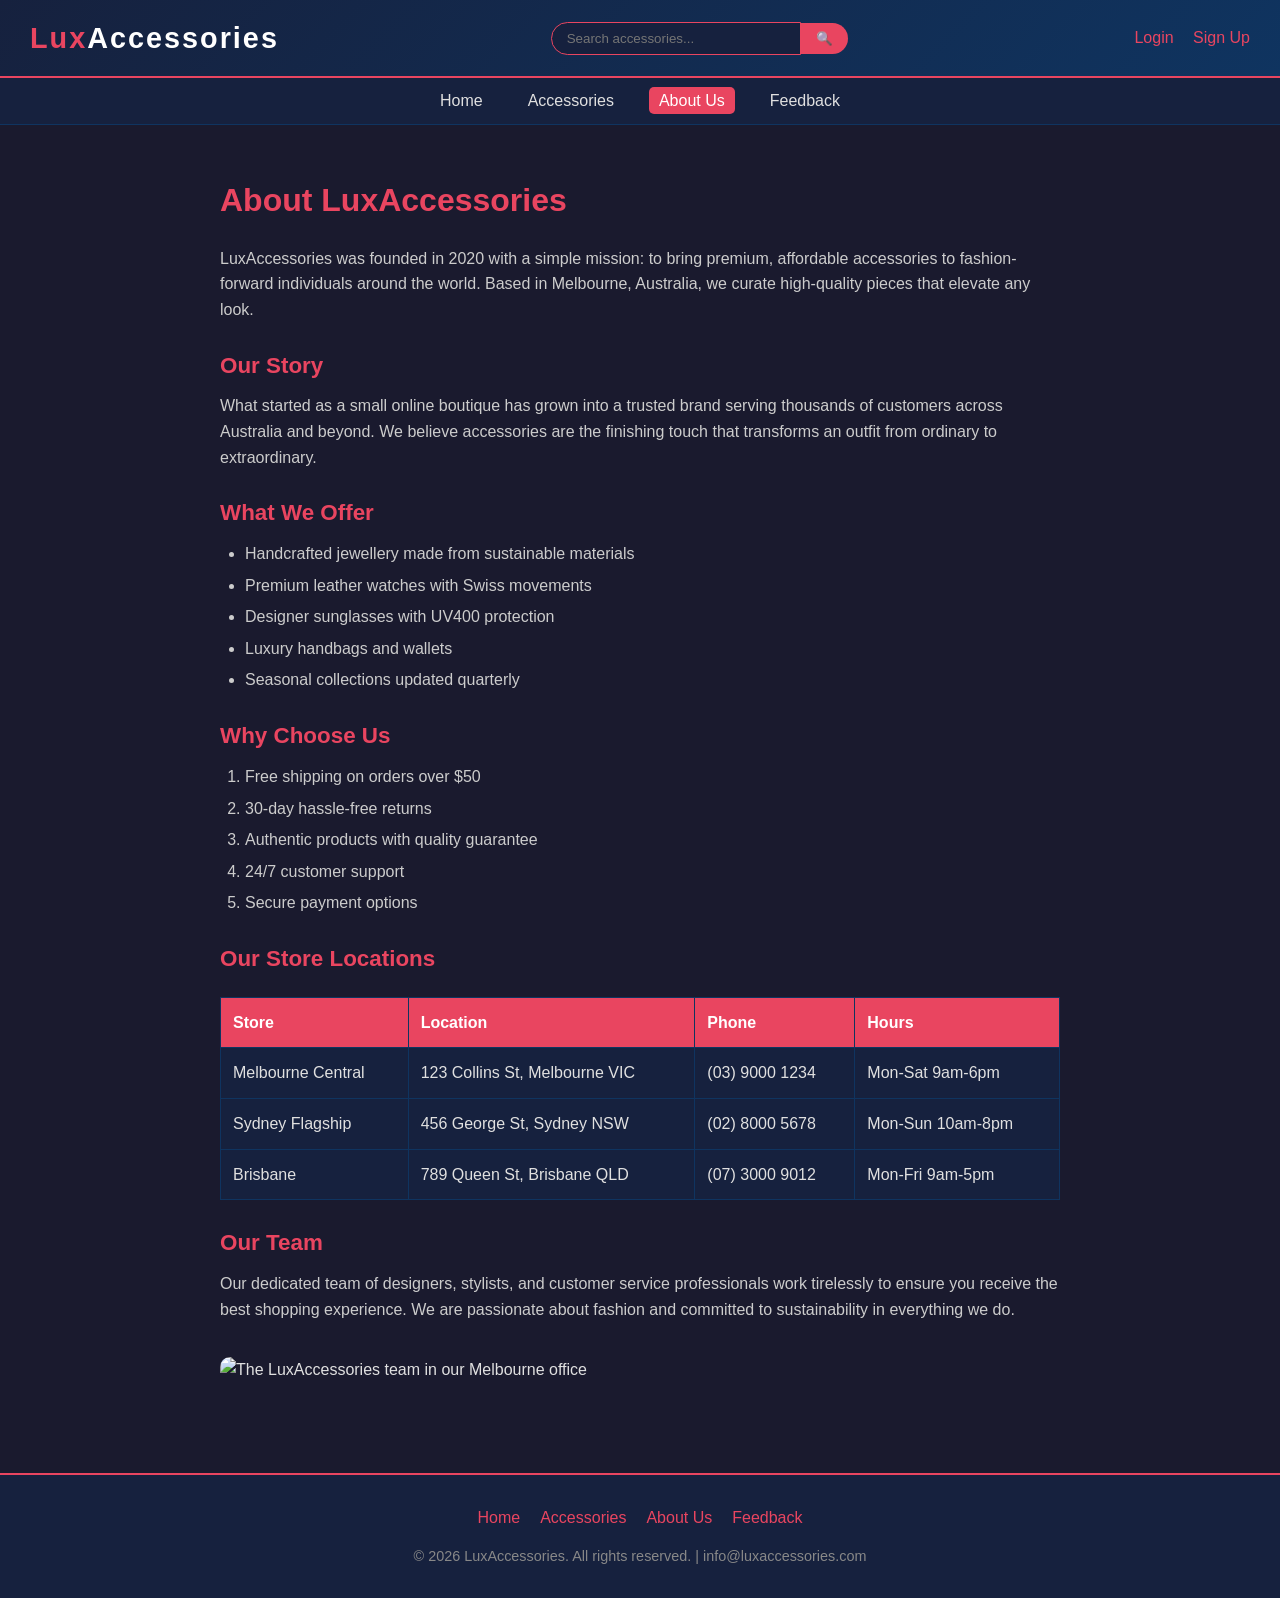
==== about.html @ 1208a150 "Add files via upload" ====
<!DOCTYPE html>
<html lang="en">
<head>
  <meta charset="UTF-8">
  <meta name="viewport" content="width=device-width, initial-scale=1.0">
  <title>About Us - LuxAccessories</title>
  <link rel="stylesheet" href="style.css">
</head>
<body>
  <!-- Header -->
  <header>
    <div class="logo">Lux<span>Accessories</span></div>
    <div class="search-bar">
      <input type="text" placeholder="Search accessories..." aria-label="Search accessories">
      <button type="button" aria-label="Search">&#128269;</button>
    </div>
    <div class="auth-links">
      <a href="#login">Login</a>
      <a href="#signup">Sign Up</a>
    </div>
  </header>

  <!-- Navigation -->
  <nav aria-label="Main navigation">
    <ul>
      <li><a href="index.html">Home</a></li>
      <li><a href="accessories.html">Accessories</a></li>
      <li><a href="about.html" class="active">About Us</a></li>
      <li><a href="feedback.html">Feedback</a></li>
    </ul>
  </nav>

  <!-- Main Content -->
  <main class="about-section">
    <h1>About LuxAccessories</h1>
    <p>LuxAccessories was founded in 2020 with a simple mission: to bring premium, affordable accessories to fashion-forward individuals around the world. Based in Melbourne, Australia, we curate high-quality pieces that elevate any look.</p>

    <h2>Our Story</h2>
    <p>What started as a small online boutique has grown into a trusted brand serving thousands of customers across Australia and beyond. We believe accessories are the finishing touch that transforms an outfit from ordinary to extraordinary.</p>

    <h2>What We Offer</h2>
    <ul>
      <li>Handcrafted jewellery made from sustainable materials</li>
      <li>Premium leather watches with Swiss movements</li>
      <li>Designer sunglasses with UV400 protection</li>
      <li>Luxury handbags and wallets</li>
      <li>Seasonal collections updated quarterly</li>
    </ul>

    <h2>Why Choose Us</h2>
    <ol>
      <li>Free shipping on orders over $50</li>
      <li>30-day hassle-free returns</li>
      <li>Authentic products with quality guarantee</li>
      <li>24/7 customer support</li>
      <li>Secure payment options</li>
    </ol>

    <h2>Our Store Locations</h2>
    <table>
      <thead>
        <tr>
          <th>Store</th>
          <th>Location</th>
          <th>Phone</th>
          <th>Hours</th>
        </tr>
      </thead>
      <tbody>
        <tr>
          <td>Melbourne Central</td>
          <td>123 Collins St, Melbourne VIC</td>
          <td>(03) 9000 1234</td>
          <td>Mon-Sat 9am-6pm</td>
        </tr>
        <tr>
          <td>Sydney Flagship</td>
          <td>456 George St, Sydney NSW</td>
          <td>(02) 8000 5678</td>
          <td>Mon-Sun 10am-8pm</td>
        </tr>
        <tr>
          <td>Brisbane</td>
          <td>789 Queen St, Brisbane QLD</td>
          <td>(07) 3000 9012</td>
          <td>Mon-Fri 9am-5pm</td>
        </tr>
      </tbody>
    </table>

    <h2>Our Team</h2>
    <p>Our dedicated team of designers, stylists, and customer service professionals work tirelessly to ensure you receive the best shopping experience. We are passionate about fashion and committed to sustainability in everything we do.</p>

    <!-- Image with alt text for accessibility -->
    <img src="https://placehold.co/800x300?text=Our+Team" alt="The LuxAccessories team in our Melbourne office" style="width:100%; border-radius:10px; margin-top:20px;">
  </main>

  <!-- Footer -->
  <footer>
    <div class="footer-links">
      <a href="index.html">Home</a>
      <a href="accessories.html">Accessories</a>
      <a href="about.html">About Us</a>
      <a href="feedback.html">Feedback</a>
    </div>
    <p>&copy; 2026 LuxAccessories. All rights reserved. | <a href="mailto:info@luxaccessories.com">info@luxaccessories.com</a></p>
  </footer>

  <script src="script.js"></script>
</body>
</html>
---- style.css ----
/* LuxAccessories - External Stylesheet */
/* Reset and Base */
* {
  margin: 0;
  padding: 0;
  box-sizing: border-box;
}

body {
  font-family: 'Segoe UI', Tahoma, Geneva, Verdana, sans-serif;
  background-color: #1a1a2e;
  color: #e0e0e0;
  line-height: 1.6;
}

a {
  text-decoration: none;
  color: inherit;
}

/* Header */
header {
  background: linear-gradient(135deg, #16213e, #0f3460);
  padding: 15px 30px;
  display: flex;
  align-items: center;
  justify-content: space-between;
  flex-wrap: wrap;
  border-bottom: 2px solid #e94560;
}

.logo {
  font-size: 1.8rem;
  font-weight: bold;
  color: #e94560;
  letter-spacing: 2px;
}

.logo span {
  color: #ffffff;
}

.search-bar {
  display: flex;
  align-items: center;
}

.search-bar input {
  padding: 8px 15px;
  border: 1px solid #e94560;
  border-radius: 20px 0 0 20px;
  background: #16213e;
  color: #fff;
  outline: none;
  width: 250px;
}

.search-bar button {
  padding: 8px 15px;
  background: #e94560;
  border: none;
  border-radius: 0 20px 20px 0;
  color: #fff;
  cursor: pointer;
}

.auth-links a {
  color: #e94560;
  margin-left: 15px;
  font-weight: 500;
  transition: color 0.3s;
}

.auth-links a:hover {
  color: #fff;
}

/* Navigation */
nav {
  background: #16213e;
  padding: 10px 30px;
  border-bottom: 1px solid #0f3460;
}

nav ul {
  list-style: none;
  display: flex;
  gap: 25px;
  justify-content: center;
  flex-wrap: wrap;
}

nav ul li a {
  color: #e0e0e0;
  font-weight: 500;
  padding: 5px 10px;
  border-radius: 5px;
  transition: background 0.3s, color 0.3s;
}

nav ul li a:hover,
nav ul li a.active {
  background: #e94560;
  color: #fff;
}

/* Hero Section */
.hero {
  text-align: center;
  padding: 60px 20px;
  background: linear-gradient(135deg, #1a1a2e, #16213e);
}

.hero h1 {
  font-size: 2.5rem;
  color: #e94560;
  margin-bottom: 15px;
}

.hero p {
  font-size: 1.2rem;
  color: #ccc;
  max-width: 600px;
  margin: 0 auto 25px;
}

.hero .btn {
  display: inline-block;
  padding: 12px 30px;
  background: #e94560;
  color: #fff;
  border-radius: 25px;
  font-weight: bold;
  transition: background 0.3s;
}

.hero .btn:hover {
  background: #c0392b;
}

/* Offers / Featured Section */
.offers-section {
  padding: 40px 30px;
  text-align: center;
}

.offers-section h2 {
  color: #e94560;
  margin-bottom: 25px;
  font-size: 1.8rem;
}

.offers-grid {
  display: flex;
  gap: 20px;
  justify-content: center;
  flex-wrap: wrap;
}

.offer-card {
  background: #16213e;
  border: 1px solid #0f3460;
  border-radius: 10px;
  padding: 20px;
  width: 280px;
  transition: transform 0.3s, box-shadow 0.3s;
}

.offer-card:hover {
  transform: translateY(-5px);
  box-shadow: 0 8px 20px rgba(233, 69, 96, 0.3);
}

.offer-card img {
  width: 100%;
  height: 200px;
  object-fit: cover;
  border-radius: 8px;
  margin-bottom: 10px;
}

.offer-card h3 {
  color: #fff;
  margin-bottom: 8px;
}

.offer-card .price {
  color: #e94560;
  font-size: 1.2rem;
  font-weight: bold;
}

.offer-card .original-price {
  text-decoration: line-through;
  color: #888;
  margin-left: 8px;
  font-size: 0.9rem;
}

/* Products / Accessories */
.products-section {
  padding: 40px 30px;
}

.products-section h2 {
  text-align: center;
  color: #e94560;
  margin-bottom: 20px;
  font-size: 1.8rem;
}

.filter-bar {
  display: flex;
  justify-content: center;
  gap: 10px;
  margin-bottom: 25px;
  flex-wrap: wrap;
}

.filter-bar button {
  padding: 8px 20px;
  background: #16213e;
  border: 1px solid #e94560;
  color: #e0e0e0;
  border-radius: 20px;
  cursor: pointer;
  transition: background 0.3s, color 0.3s;
}

.filter-bar button:hover,
.filter-bar button.active {
  background: #e94560;
  color: #fff;
}

.products-grid {
  display: flex;
  gap: 20px;
  justify-content: center;
  flex-wrap: wrap;
}

.product-card {
  background: #16213e;
  border: 1px solid #0f3460;
  border-radius: 10px;
  padding: 15px;
  width: 250px;
  text-align: center;
  transition: transform 0.3s;
  cursor: pointer;
}

.product-card:hover {
  transform: translateY(-5px);
}

.product-card img {
  width: 100%;
  height: 180px;
  object-fit: cover;
  border-radius: 8px;
  margin-bottom: 10px;
}

.product-card h3 {
  color: #fff;
  font-size: 1rem;
  margin-bottom: 5px;
}

.product-card .price {
  color: #e94560;
  font-weight: bold;
}

.product-card .btn-cart {
  display: inline-block;
  margin-top: 10px;
  padding: 8px 18px;
  background: #e94560;
  color: #fff;
  border: none;
  border-radius: 20px;
  cursor: pointer;
  transition: background 0.3s;
}

.product-card .btn-cart:hover {
  background: #c0392b;
}

/* About Page */
.about-section {
  padding: 50px 30px;
  max-width: 900px;
  margin: 0 auto;
}

.about-section h1 {
  color: #e94560;
  margin-bottom: 20px;
  font-size: 2rem;
}

.about-section h2 {
  color: #e94560;
  margin: 25px 0 10px;
  font-size: 1.4rem;
}

.about-section p {
  margin-bottom: 15px;
  color: #ccc;
}

.about-section table {
  width: 100%;
  border-collapse: collapse;
  margin: 20px 0;
}

.about-section table th,
.about-section table td {
  padding: 12px;
  border: 1px solid #0f3460;
  text-align: left;
}

.about-section table th {
  background: #e94560;
  color: #fff;
}

.about-section table td {
  background: #16213e;
}

.about-section ul,
.about-section ol {
  margin: 10px 0 15px 25px;
  color: #ccc;
}

.about-section li {
  margin-bottom: 6px;
}

/* Feedback Page */
.feedback-section {
  padding: 50px 30px;
  max-width: 700px;
  margin: 0 auto;
}

.feedback-section h1 {
  color: #e94560;
  margin-bottom: 20px;
  font-size: 2rem;
}

.feedback-section form {
  background: #16213e;
  padding: 30px;
  border-radius: 10px;
  border: 1px solid #0f3460;
}

.form-group {
  margin-bottom: 18px;
}

.form-group label {
  display: block;
  margin-bottom: 6px;
  color: #e0e0e0;
  font-weight: 500;
}

.form-group input,
.form-group textarea,
.form-group select {
  width: 100%;
  padding: 10px 15px;
  background: #1a1a2e;
  border: 1px solid #0f3460;
  border-radius: 5px;
  color: #fff;
  outline: none;
  font-size: 1rem;
}

.form-group input:focus,
.form-group textarea:focus,
.form-group select:focus {
  border-color: #e94560;
}

.form-group textarea {
  resize: vertical;
  min-height: 100px;
}

.form-group .radio-group,
.form-group .checkbox-group {
  display: flex;
  gap: 15px;
  flex-wrap: wrap;
  align-items: center;
}

.form-group .radio-group label,
.form-group .checkbox-group label {
  display: flex;
  align-items: center;
  gap: 5px;
  font-weight: normal;
}

.btn-submit {
  padding: 12px 30px;
  background: #e94560;
  color: #fff;
  border: none;
  border-radius: 25px;
  font-size: 1rem;
  font-weight: bold;
  cursor: pointer;
  transition: background 0.3s;
}

.btn-submit:hover {
  background: #c0392b;
}

/* Footer */
footer {
  background: #16213e;
  padding: 30px;
  text-align: center;
  border-top: 2px solid #e94560;
  margin-top: 40px;
}

footer .footer-links {
  display: flex;
  justify-content: center;
  gap: 20px;
  flex-wrap: wrap;
  margin-bottom: 15px;
}

footer .footer-links a {
  color: #e94560;
  transition: color 0.3s;
}

footer .footer-links a:hover {
  color: #fff;
}

footer p {
  color: #888;
  font-size: 0.9rem;
}

/* Modal */
.modal-overlay {
  display: none;
  position: fixed;
  top: 0;
  left: 0;
  width: 100%;
  height: 100%;
  background: rgba(0,0,0,0.7);
  z-index: 1000;
  justify-content: center;
  align-items: center;
}

.modal-overlay.active {
  display: flex;
}

.modal {
  background: #16213e;
  border-radius: 10px;
  padding: 30px;
  max-width: 500px;
  width: 90%;
  position: relative;
}

.modal .close-btn {
  position: absolute;
  top: 10px;
  right: 15px;
  font-size: 1.5rem;
  color: #e94560;
  cursor: pointer;
  background: none;
  border: none;
}

/* Responsive */
@media (max-width: 768px) {
  header {
    flex-direction: column;
    gap: 10px;
  }

  .search-bar input {
    width: 180px;
  }

  nav ul {
    gap: 10px;
  }

  .hero h1 {
    font-size: 1.8rem;
  }

  .offers-grid,
  .products-grid {
    flex-direction: column;
    align-items: center;
  }
}
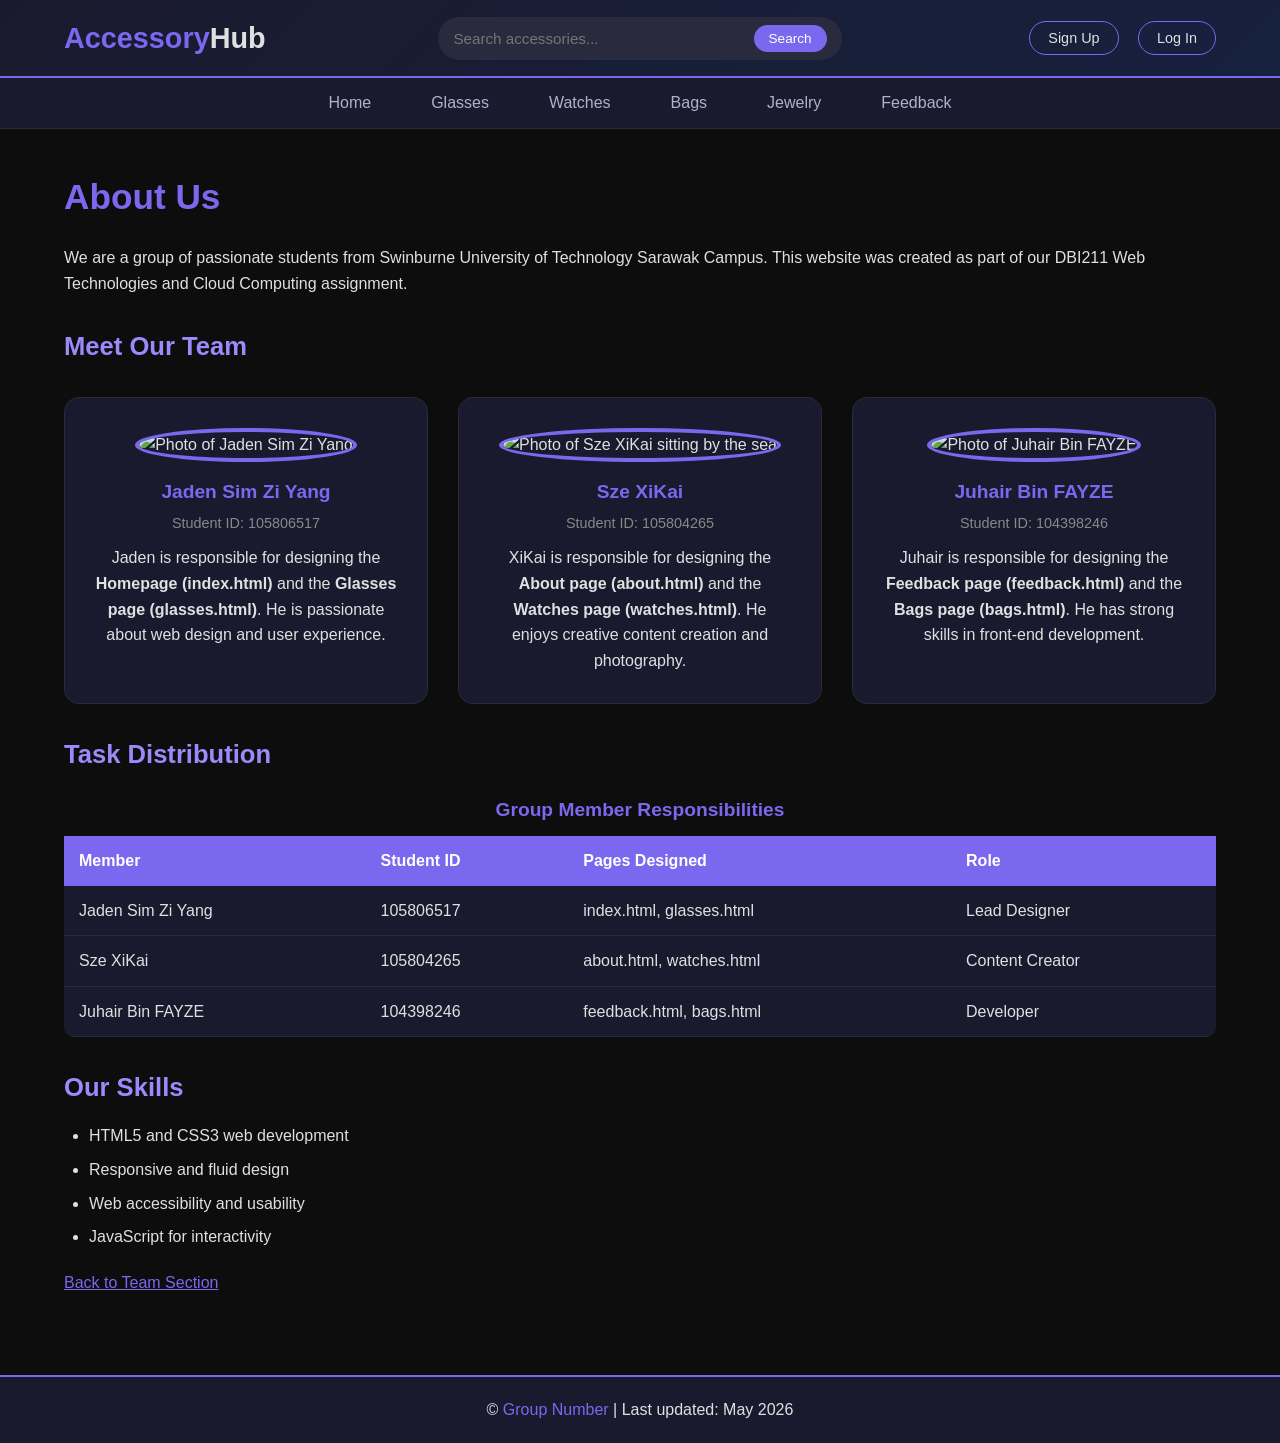
==== commit ac04089a: "Add files via upload" ====
--- a/about.html
+++ b/about.html
@@ -1,111 +1,117 @@
 <!DOCTYPE html>
+<!-- About Page - Group member information -->
 <html lang="en">
 <head>
-  <meta charset="UTF-8">
-  <meta name="viewport" content="width=device-width, initial-scale=1.0">
-  <title>About Us - LuxAccessories</title>
-  <link rel="stylesheet" href="style.css">
+    <meta charset="UTF-8">
+    <meta name="viewport" content="width=device-width, initial-scale=1.0">
+    <title>About Us - AccessoryHub</title>
+    <link rel="stylesheet" href="style.css">
 </head>
 <body>
-  <!-- Header -->
-  <header>
-    <div class="logo">Lux<span>Accessories</span></div>
+
+<!-- Header Section -->
+<header>
+    <a href="index.html" class="logo">Accessory<span>Hub</span></a>
     <div class="search-bar">
-      <input type="text" placeholder="Search accessories..." aria-label="Search accessories">
-      <button type="button" aria-label="Search">&#128269;</button>
+        <input type="text" placeholder="Search accessories...">
+        <button>Search</button>
     </div>
-    <div class="auth-links">
-      <a href="#login">Login</a>
-      <a href="#signup">Sign Up</a>
+    <div class="header-buttons">
+        <a href="#">Sign Up</a>
+        <a href="#">Log In</a>
     </div>
-  </header>
+</header>
 
-  <!-- Navigation -->
-  <nav aria-label="Main navigation">
+<!-- Navigation Menu Section -->
+<nav>
     <ul>
-      <li><a href="index.html">Home</a></li>
-      <li><a href="accessories.html">Accessories</a></li>
-      <li><a href="about.html" class="active">About Us</a></li>
-      <li><a href="feedback.html">Feedback</a></li>
+        <li><a href="index.html">Home</a></li>
+        <li><a href="glasses.html">Glasses</a></li>
+        <li><a href="watches.html">Watches</a></li>
+        <li><a href="bags.html">Bags</a></li>
+        <li><a href="jewelry.html">Jewelry</a></li>
+        <li><a href="feedback.html">Feedback</a></li>
     </ul>
-  </nav>
+</nav>
 
-  <!-- Main Content -->
-  <main class="about-section">
-    <h1>About LuxAccessories</h1>
-    <p>LuxAccessories was founded in 2020 with a simple mission: to bring premium, affordable accessories to fashion-forward individuals around the world. Based in Melbourne, Australia, we curate high-quality pieces that elevate any look.</p>
+<!-- Primary Content Section -->
+<article>
+    <h1>About Us</h1>
+    <p>We are a group of passionate students from Swinburne University of Technology Sarawak Campus. This website was created as part of our DBI211 Web Technologies and Cloud Computing assignment.</p>
 
-    <h2>Our Story</h2>
-    <p>What started as a small online boutique has grown into a trusted brand serving thousands of customers across Australia and beyond. We believe accessories are the finishing touch that transforms an outfit from ordinary to extraordinary.</p>
+    <h2 id="team">Meet Our Team</h2>
+    <div class="team-grid">
+        <!-- Member 1: Jaden -->
+        <div class="team-member">
+            <img src="images/jaden.jpg" alt="Photo of Jaden Sim Zi Yang">
+            <h3>Jaden Sim Zi Yang</h3>
+            <p class="student-id">Student ID: 105806517</p>
+            <p>Jaden is responsible for designing the <strong>Homepage (index.html)</strong> and the <strong>Glasses page (glasses.html)</strong>. He is passionate about web design and user experience.</p>
+        </div>
 
-    <h2>What We Offer</h2>
+        <!-- Member 2: XiKai -->
+        <div class="team-member">
+            <img src="images/xikai.jpg" alt="Photo of Sze XiKai sitting by the sea">
+            <h3>Sze XiKai</h3>
+            <p class="student-id">Student ID: 105804265</p>
+            <p>XiKai is responsible for designing the <strong>About page (about.html)</strong> and the <strong>Watches page (watches.html)</strong>. He enjoys creative content creation and photography.</p>
+        </div>
+
+        <!-- Member 3: Juhair -->
+        <div class="team-member">
+            <img src="images/juhair.jpg" alt="Photo of Juhair Bin FAYZE">
+            <h3>Juhair Bin FAYZE</h3>
+            <p class="student-id">Student ID: 104398246</p>
+            <p>Juhair is responsible for designing the <strong>Feedback page (feedback.html)</strong> and the <strong>Bags page (bags.html)</strong>. He has strong skills in front-end development.</p>
+        </div>
+    </div>
+
+    <!-- Table showing task distribution -->
+    <h2>Task Distribution</h2>
+    <table class="data-table">
+        <caption>Group Member Responsibilities</caption>
+        <tr>
+            <th>Member</th>
+            <th>Student ID</th>
+            <th>Pages Designed</th>
+            <th>Role</th>
+        </tr>
+        <tr>
+            <td>Jaden Sim Zi Yang</td>
+            <td>105806517</td>
+            <td>index.html, glasses.html</td>
+            <td>Lead Designer</td>
+        </tr>
+        <tr>
+            <td>Sze XiKai</td>
+            <td>105804265</td>
+            <td>about.html, watches.html</td>
+            <td>Content Creator</td>
+        </tr>
+        <tr>
+            <td>Juhair Bin FAYZE</td>
+            <td>104398246</td>
+            <td>feedback.html, bags.html</td>
+            <td>Developer</td>
+        </tr>
+    </table>
+
+    <h2>Our Skills</h2>
     <ul>
-      <li>Handcrafted jewellery made from sustainable materials</li>
-      <li>Premium leather watches with Swiss movements</li>
-      <li>Designer sunglasses with UV400 protection</li>
-      <li>Luxury handbags and wallets</li>
-      <li>Seasonal collections updated quarterly</li>
+        <li>HTML5 and CSS3 web development</li>
+        <li>Responsive and fluid design</li>
+        <li>Web accessibility and usability</li>
+        <li>JavaScript for interactivity</li>
     </ul>
 
-    <h2>Why Choose Us</h2>
-    <ol>
-      <li>Free shipping on orders over $50</li>
-      <li>30-day hassle-free returns</li>
-      <li>Authentic products with quality guarantee</li>
-      <li>24/7 customer support</li>
-      <li>Secure payment options</li>
-    </ol>
+    <!-- Internal link to section -->
+    <p style="margin-top:20px;"><a href="#team" style="color:#7b68ee;">Back to Team Section</a></p>
+</article>
 
-    <h2>Our Store Locations</h2>
-    <table>
-      <thead>
-        <tr>
-          <th>Store</th>
-          <th>Location</th>
-          <th>Phone</th>
-          <th>Hours</th>
-        </tr>
-      </thead>
-      <tbody>
-        <tr>
-          <td>Melbourne Central</td>
-          <td>123 Collins St, Melbourne VIC</td>
-          <td>(03) 9000 1234</td>
-          <td>Mon-Sat 9am-6pm</td>
-        </tr>
-        <tr>
-          <td>Sydney Flagship</td>
-          <td>456 George St, Sydney NSW</td>
-          <td>(02) 8000 5678</td>
-          <td>Mon-Sun 10am-8pm</td>
-        </tr>
-        <tr>
-          <td>Brisbane</td>
-          <td>789 Queen St, Brisbane QLD</td>
-          <td>(07) 3000 9012</td>
-          <td>Mon-Fri 9am-5pm</td>
-        </tr>
-      </tbody>
-    </table>
+<!-- Footer Section -->
+<footer>
+    <p>&copy; <a href="about.html">Group Number</a> | Last updated: May 2026</p>
+</footer>
 
-    <h2>Our Team</h2>
-    <p>Our dedicated team of designers, stylists, and customer service professionals work tirelessly to ensure you receive the best shopping experience. We are passionate about fashion and committed to sustainability in everything we do.</p>
-
-    <!-- Image with alt text for accessibility -->
-    <img src="https://placehold.co/800x300?text=Our+Team" alt="The LuxAccessories team in our Melbourne office" style="width:100%; border-radius:10px; margin-top:20px;">
-  </main>
-
-  <!-- Footer -->
-  <footer>
-    <div class="footer-links">
-      <a href="index.html">Home</a>
-      <a href="accessories.html">Accessories</a>
-      <a href="about.html">About Us</a>
-      <a href="feedback.html">Feedback</a>
-    </div>
-    <p>&copy; 2026 LuxAccessories. All rights reserved. | <a href="mailto:info@luxaccessories.com">info@luxaccessories.com</a></p>
-  </footer>
-
-  <script src="script.js"></script>
 </body>
 </html>
--- a/style.css
+++ b/style.css
@@ -1,529 +1,571 @@
-/* LuxAccessories - External Stylesheet */
-/* Reset and Base */
+/* ===== General Reset and Body Styles ===== */
 * {
-  margin: 0;
-  padding: 0;
-  box-sizing: border-box;
+    margin: 0;
+    padding: 0;
+    box-sizing: border-box;
 }
 
 body {
-  font-family: 'Segoe UI', Tahoma, Geneva, Verdana, sans-serif;
-  background-color: #1a1a2e;
-  color: #e0e0e0;
-  line-height: 1.6;
-}
-
-a {
-  text-decoration: none;
-  color: inherit;
-}
-
-/* Header */
+    font-family: 'Segoe UI', Tahoma, Geneva, Verdana, sans-serif;
+    background-color: #0d0d0d;
+    color: #e0e0e0;
+    line-height: 1.6;
+    min-height: 100vh;
+}
+
+/* ===== Header Style ===== */
 header {
-  background: linear-gradient(135deg, #16213e, #0f3460);
-  padding: 15px 30px;
-  display: flex;
-  align-items: center;
-  justify-content: space-between;
-  flex-wrap: wrap;
-  border-bottom: 2px solid #e94560;
+    background: linear-gradient(135deg, #1a1a2e, #16213e);
+    padding: 15px 5%;
+    display: flex;
+    align-items: center;
+    justify-content: space-between;
+    border-bottom: 2px solid #7b68ee;
+    position: sticky;
+    top: 0;
+    z-index: 1000;
 }
 
 .logo {
-  font-size: 1.8rem;
-  font-weight: bold;
-  color: #e94560;
-  letter-spacing: 2px;
+    font-size: 1.8em;
+    font-weight: bold;
+    color: #7b68ee;
+    text-decoration: none;
 }
 
 .logo span {
-  color: #ffffff;
+    color: #e0e0e0;
 }
 
 .search-bar {
-  display: flex;
-  align-items: center;
+    display: flex;
+    align-items: center;
+    background: #2a2a3e;
+    border-radius: 25px;
+    padding: 8px 15px;
+    width: 35%;
 }
 
 .search-bar input {
-  padding: 8px 15px;
-  border: 1px solid #e94560;
-  border-radius: 20px 0 0 20px;
-  background: #16213e;
-  color: #fff;
-  outline: none;
-  width: 250px;
+    background: transparent;
+    border: none;
+    color: #e0e0e0;
+    outline: none;
+    width: 100%;
+    font-size: 0.95em;
 }
 
 .search-bar button {
-  padding: 8px 15px;
-  background: #e94560;
-  border: none;
-  border-radius: 0 20px 20px 0;
-  color: #fff;
-  cursor: pointer;
-}
-
-.auth-links a {
-  color: #e94560;
-  margin-left: 15px;
-  font-weight: 500;
-  transition: color 0.3s;
-}
-
-.auth-links a:hover {
-  color: #fff;
-}
-
-/* Navigation */
+    background: #7b68ee;
+    border: none;
+    color: white;
+    padding: 6px 15px;
+    border-radius: 20px;
+    cursor: pointer;
+    font-size: 0.85em;
+}
+
+.header-buttons a {
+    color: #e0e0e0;
+    text-decoration: none;
+    margin-left: 15px;
+    padding: 8px 18px;
+    border: 1px solid #7b68ee;
+    border-radius: 20px;
+    transition: all 0.3s ease;
+    font-size: 0.9em;
+}
+
+.header-buttons a:hover {
+    background: #7b68ee;
+    color: white;
+}
+
+/* ===== Navigation / Menu Style ===== */
 nav {
-  background: #16213e;
-  padding: 10px 30px;
-  border-bottom: 1px solid #0f3460;
+    background: #1a1a2e;
+    padding: 12px 5%;
+    border-bottom: 1px solid #2a2a3e;
 }
 
 nav ul {
-  list-style: none;
-  display: flex;
-  gap: 25px;
-  justify-content: center;
-  flex-wrap: wrap;
+    list-style: none;
+    display: flex;
+    justify-content: center;
+    gap: 30px;
+    flex-wrap: wrap;
 }
 
 nav ul li a {
-  color: #e0e0e0;
-  font-weight: 500;
-  padding: 5px 10px;
-  border-radius: 5px;
-  transition: background 0.3s, color 0.3s;
+    color: #b0b0d0;
+    text-decoration: none;
+    font-size: 1em;
+    padding: 8px 15px;
+    border-radius: 5px;
+    transition: all 0.3s ease;
 }
 
 nav ul li a:hover,
 nav ul li a.active {
-  background: #e94560;
-  color: #fff;
-}
-
-/* Hero Section */
+    color: #ffffff;
+    background: #7b68ee;
+}
+
+/* ===== Dropdown Menu (Advanced CSS Feature) ===== */
+nav ul li {
+    position: relative;
+}
+
+nav ul li .dropdown {
+    display: none;
+    position: absolute;
+    top: 100%;
+    left: 0;
+    background: #1a1a2e;
+    border: 1px solid #7b68ee;
+    border-radius: 8px;
+    min-width: 160px;
+    z-index: 100;
+    padding: 10px 0;
+}
+
+nav ul li:hover .dropdown {
+    display: block;
+}
+
+nav ul li .dropdown li {
+    display: block;
+}
+
+nav ul li .dropdown li a {
+    display: block;
+    padding: 8px 20px;
+    border-radius: 0;
+}
+
+/* ===== Article / Main Content Style ===== */
+article {
+    padding: 40px 5%;
+    max-width: 1400px;
+    margin: 0 auto;
+    min-height: 60vh;
+}
+
+/* ===== Footer Style ===== */
+footer {
+    background: #1a1a2e;
+    text-align: center;
+    padding: 20px 5%;
+    border-top: 2px solid #7b68ee;
+    margin-top: 40px;
+}
+
+footer a {
+    color: #7b68ee;
+    text-decoration: none;
+}
+
+footer a:hover {
+    text-decoration: underline;
+}
+
+/* ===== Headings Style ===== */
+h1 {
+    font-size: 2.2em;
+    color: #7b68ee;
+    margin-bottom: 20px;
+}
+
+h2 {
+    font-size: 1.6em;
+    color: #9b8afb;
+    margin-bottom: 15px;
+    margin-top: 30px;
+}
+
+h3 {
+    font-size: 1.2em;
+    color: #b0a0ff;
+    margin-bottom: 10px;
+}
+
+/* ===== Homepage Hero Section ===== */
 .hero {
-  text-align: center;
-  padding: 60px 20px;
-  background: linear-gradient(135deg, #1a1a2e, #16213e);
+    text-align: center;
+    padding: 60px 20px;
+    background: linear-gradient(135deg, #1a1a2e, #2a1a4e);
+    border-radius: 15px;
+    margin-bottom: 40px;
 }
 
 .hero h1 {
-  font-size: 2.5rem;
-  color: #e94560;
-  margin-bottom: 15px;
+    font-size: 3em;
+    margin-bottom: 15px;
 }
 
 .hero p {
-  font-size: 1.2rem;
-  color: #ccc;
-  max-width: 600px;
-  margin: 0 auto 25px;
+    font-size: 1.2em;
+    color: #b0b0d0;
+    max-width: 600px;
+    margin: 0 auto 25px;
 }
 
 .hero .btn {
-  display: inline-block;
-  padding: 12px 30px;
-  background: #e94560;
-  color: #fff;
-  border-radius: 25px;
-  font-weight: bold;
-  transition: background 0.3s;
+    display: inline-block;
+    background: #7b68ee;
+    color: white;
+    padding: 12px 30px;
+    border-radius: 25px;
+    text-decoration: none;
+    font-size: 1.1em;
+    transition: transform 0.3s ease, background 0.3s ease;
 }
 
 .hero .btn:hover {
-  background: #c0392b;
-}
-
-/* Offers / Featured Section */
-.offers-section {
-  padding: 40px 30px;
-  text-align: center;
-}
-
-.offers-section h2 {
-  color: #e94560;
-  margin-bottom: 25px;
-  font-size: 1.8rem;
+    background: #6a5acd;
+    transform: scale(1.05);
+}
+
+/* ===== Offers Section (Cards Grid) ===== */
+.section-header {
+    display: flex;
+    justify-content: space-between;
+    align-items: center;
+    margin-bottom: 20px;
+}
+
+.section-header a {
+    color: #7b68ee;
+    text-decoration: none;
 }
 
 .offers-grid {
-  display: flex;
-  gap: 20px;
-  justify-content: center;
-  flex-wrap: wrap;
+    display: grid;
+    grid-template-columns: repeat(auto-fit, minmax(220px, 1fr));
+    gap: 20px;
+    margin-bottom: 50px;
 }
 
 .offer-card {
-  background: #16213e;
-  border: 1px solid #0f3460;
-  border-radius: 10px;
-  padding: 20px;
-  width: 280px;
-  transition: transform 0.3s, box-shadow 0.3s;
+    background: #1a1a2e;
+    border-radius: 12px;
+    overflow: hidden;
+    border: 1px solid #2a2a3e;
+    transition: transform 0.3s ease, box-shadow 0.3s ease;
 }
 
 .offer-card:hover {
-  transform: translateY(-5px);
-  box-shadow: 0 8px 20px rgba(233, 69, 96, 0.3);
+    transform: translateY(-5px);
+    box-shadow: 0 10px 30px rgba(123, 104, 238, 0.2);
 }
 
 .offer-card img {
-  width: 100%;
-  height: 200px;
-  object-fit: cover;
-  border-radius: 8px;
-  margin-bottom: 10px;
-}
-
-.offer-card h3 {
-  color: #fff;
-  margin-bottom: 8px;
-}
-
-.offer-card .price {
-  color: #e94560;
-  font-size: 1.2rem;
-  font-weight: bold;
-}
-
-.offer-card .original-price {
-  text-decoration: line-through;
-  color: #888;
-  margin-left: 8px;
-  font-size: 0.9rem;
-}
-
-/* Products / Accessories */
-.products-section {
-  padding: 40px 30px;
-}
-
-.products-section h2 {
-  text-align: center;
-  color: #e94560;
-  margin-bottom: 20px;
-  font-size: 1.8rem;
-}
-
-.filter-bar {
-  display: flex;
-  justify-content: center;
-  gap: 10px;
-  margin-bottom: 25px;
-  flex-wrap: wrap;
-}
-
-.filter-bar button {
-  padding: 8px 20px;
-  background: #16213e;
-  border: 1px solid #e94560;
-  color: #e0e0e0;
-  border-radius: 20px;
-  cursor: pointer;
-  transition: background 0.3s, color 0.3s;
-}
-
-.filter-bar button:hover,
-.filter-bar button.active {
-  background: #e94560;
-  color: #fff;
-}
-
-.products-grid {
-  display: flex;
-  gap: 20px;
-  justify-content: center;
-  flex-wrap: wrap;
+    width: 100%;
+    height: 180px;
+    object-fit: cover;
+}
+
+.offer-card .card-content {
+    padding: 15px;
+}
+
+.offer-card .card-content h3 {
+    margin-bottom: 5px;
+}
+
+.offer-card .card-content p {
+    color: #7b68ee;
+    font-weight: bold;
+    font-size: 1.1em;
+}
+
+.offer-card .discount {
+    background: #ff4757;
+    color: white;
+    padding: 3px 10px;
+    border-radius: 15px;
+    font-size: 0.8em;
+    display: inline-block;
+    margin-top: 8px;
+}
+
+/* ===== Accessories Categories (Circles) ===== */
+.accessories-grid {
+    display: flex;
+    justify-content: center;
+    gap: 30px;
+    flex-wrap: wrap;
+    margin-top: 20px;
+}
+
+.accessory-item {
+    text-align: center;
+    text-decoration: none;
+    color: #e0e0e0;
+    transition: transform 0.3s ease;
+}
+
+.accessory-item:hover {
+    transform: scale(1.1);
+}
+
+.accessory-circle {
+    width: 100px;
+    height: 100px;
+    border-radius: 50%;
+    background: linear-gradient(135deg, #7b68ee, #4a3ab5);
+    display: flex;
+    align-items: center;
+    justify-content: center;
+    margin: 0 auto 10px;
+    border: 3px solid #9b8afb;
+    overflow: hidden;
+}
+
+.accessory-circle img {
+    width: 100%;
+    height: 100%;
+    object-fit: cover;
+}
+
+/* ===== About Page Styles ===== */
+.team-grid {
+    display: grid;
+    grid-template-columns: repeat(auto-fit, minmax(300px, 1fr));
+    gap: 30px;
+    margin-top: 30px;
+}
+
+.team-member {
+    background: #1a1a2e;
+    border-radius: 15px;
+    padding: 30px;
+    text-align: center;
+    border: 1px solid #2a2a3e;
+    transition: transform 0.3s ease;
+}
+
+.team-member:hover {
+    transform: translateY(-5px);
+    box-shadow: 0 10px 30px rgba(123, 104, 238, 0.15);
+}
+
+.team-member img {
+    width: 180px;
+    height: 180px;
+    border-radius: 50%;
+    object-fit: cover;
+    border: 4px solid #7b68ee;
+    margin-bottom: 15px;
+}
+
+.team-member h3 {
+    color: #7b68ee;
+    margin-bottom: 5px;
+}
+
+.team-member .student-id {
+    color: #888;
+    font-size: 0.9em;
+    margin-bottom: 10px;
+}
+
+/* ===== Feedback Form Style ===== */
+.form-container {
+    max-width: 700px;
+    margin: 0 auto;
+}
+
+fieldset {
+    border: 1px solid #7b68ee;
+    border-radius: 10px;
+    padding: 25px;
+    margin-bottom: 25px;
+}
+
+legend {
+    color: #7b68ee;
+    font-weight: bold;
+    font-size: 1.1em;
+    padding: 0 10px;
+}
+
+.form-table {
+    width: 100%;
+    border-collapse: collapse;
+}
+
+.form-table td {
+    padding: 10px;
+    vertical-align: top;
+}
+
+.form-table label {
+    color: #b0b0d0;
+    font-weight: 500;
+    display: block;
+    margin-bottom: 5px;
+}
+
+.form-table input[type="text"],
+.form-table input[type="email"],
+.form-table input[type="date"],
+.form-table input[type="tel"],
+.form-table textarea,
+.form-table select {
+    width: 100%;
+    padding: 10px;
+    background: #2a2a3e;
+    border: 1px solid #3a3a5e;
+    border-radius: 8px;
+    color: #e0e0e0;
+    font-size: 0.95em;
+    outline: none;
+    transition: border-color 0.3s;
+}
+
+.form-table input:focus,
+.form-table textarea:focus,
+.form-table select:focus {
+    border-color: #7b68ee;
+}
+
+.form-table textarea {
+    resize: vertical;
+    min-height: 100px;
+}
+
+.submit-btn {
+    background: #7b68ee;
+    color: white;
+    border: none;
+    padding: 12px 35px;
+    border-radius: 25px;
+    font-size: 1em;
+    cursor: pointer;
+    transition: background 0.3s ease;
+    display: block;
+    margin: 20px auto 0;
+}
+
+.submit-btn:hover {
+    background: #6a5acd;
+}
+
+/* ===== Table Style (for content pages) ===== */
+.data-table {
+    width: 100%;
+    border-collapse: collapse;
+    margin: 20px 0;
+    background: #1a1a2e;
+    border-radius: 10px;
+    overflow: hidden;
+}
+
+.data-table caption {
+    font-size: 1.2em;
+    color: #7b68ee;
+    margin-bottom: 10px;
+    font-weight: bold;
+}
+
+.data-table th {
+    background: #7b68ee;
+    color: white;
+    padding: 12px 15px;
+    text-align: left;
+}
+
+.data-table td {
+    padding: 12px 15px;
+    border-bottom: 1px solid #2a2a3e;
+}
+
+.data-table tr:hover td {
+    background: #2a2a3e;
+}
+
+/* ===== Product Page Grid ===== */
+.product-grid {
+    display: grid;
+    grid-template-columns: repeat(auto-fit, minmax(250px, 1fr));
+    gap: 25px;
+    margin-top: 25px;
 }
 
 .product-card {
-  background: #16213e;
-  border: 1px solid #0f3460;
-  border-radius: 10px;
-  padding: 15px;
-  width: 250px;
-  text-align: center;
-  transition: transform 0.3s;
-  cursor: pointer;
+    background: #1a1a2e;
+    border-radius: 12px;
+    overflow: hidden;
+    border: 1px solid #2a2a3e;
+    transition: transform 0.3s ease;
 }
 
 .product-card:hover {
-  transform: translateY(-5px);
+    transform: translateY(-5px);
+    box-shadow: 0 8px 25px rgba(123, 104, 238, 0.2);
 }
 
 .product-card img {
-  width: 100%;
-  height: 180px;
-  object-fit: cover;
-  border-radius: 8px;
-  margin-bottom: 10px;
-}
-
-.product-card h3 {
-  color: #fff;
-  font-size: 1rem;
-  margin-bottom: 5px;
+    width: 100%;
+    height: 200px;
+    object-fit: cover;
+}
+
+.product-card .info {
+    padding: 15px;
 }
 
 .product-card .price {
-  color: #e94560;
-  font-weight: bold;
-}
-
-.product-card .btn-cart {
-  display: inline-block;
-  margin-top: 10px;
-  padding: 8px 18px;
-  background: #e94560;
-  color: #fff;
-  border: none;
-  border-radius: 20px;
-  cursor: pointer;
-  transition: background 0.3s;
-}
-
-.product-card .btn-cart:hover {
-  background: #c0392b;
-}
-
-/* About Page */
-.about-section {
-  padding: 50px 30px;
-  max-width: 900px;
-  margin: 0 auto;
-}
-
-.about-section h1 {
-  color: #e94560;
-  margin-bottom: 20px;
-  font-size: 2rem;
-}
-
-.about-section h2 {
-  color: #e94560;
-  margin: 25px 0 10px;
-  font-size: 1.4rem;
-}
-
-.about-section p {
-  margin-bottom: 15px;
-  color: #ccc;
-}
-
-.about-section table {
-  width: 100%;
-  border-collapse: collapse;
-  margin: 20px 0;
-}
-
-.about-section table th,
-.about-section table td {
-  padding: 12px;
-  border: 1px solid #0f3460;
-  text-align: left;
-}
-
-.about-section table th {
-  background: #e94560;
-  color: #fff;
-}
-
-.about-section table td {
-  background: #16213e;
-}
-
-.about-section ul,
-.about-section ol {
-  margin: 10px 0 15px 25px;
-  color: #ccc;
-}
-
-.about-section li {
-  margin-bottom: 6px;
-}
-
-/* Feedback Page */
-.feedback-section {
-  padding: 50px 30px;
-  max-width: 700px;
-  margin: 0 auto;
-}
-
-.feedback-section h1 {
-  color: #e94560;
-  margin-bottom: 20px;
-  font-size: 2rem;
-}
-
-.feedback-section form {
-  background: #16213e;
-  padding: 30px;
-  border-radius: 10px;
-  border: 1px solid #0f3460;
-}
-
-.form-group {
-  margin-bottom: 18px;
-}
-
-.form-group label {
-  display: block;
-  margin-bottom: 6px;
-  color: #e0e0e0;
-  font-weight: 500;
-}
-
-.form-group input,
-.form-group textarea,
-.form-group select {
-  width: 100%;
-  padding: 10px 15px;
-  background: #1a1a2e;
-  border: 1px solid #0f3460;
-  border-radius: 5px;
-  color: #fff;
-  outline: none;
-  font-size: 1rem;
-}
-
-.form-group input:focus,
-.form-group textarea:focus,
-.form-group select:focus {
-  border-color: #e94560;
-}
-
-.form-group textarea {
-  resize: vertical;
-  min-height: 100px;
-}
-
-.form-group .radio-group,
-.form-group .checkbox-group {
-  display: flex;
-  gap: 15px;
-  flex-wrap: wrap;
-  align-items: center;
-}
-
-.form-group .radio-group label,
-.form-group .checkbox-group label {
-  display: flex;
-  align-items: center;
-  gap: 5px;
-  font-weight: normal;
-}
-
-.btn-submit {
-  padding: 12px 30px;
-  background: #e94560;
-  color: #fff;
-  border: none;
-  border-radius: 25px;
-  font-size: 1rem;
-  font-weight: bold;
-  cursor: pointer;
-  transition: background 0.3s;
-}
-
-.btn-submit:hover {
-  background: #c0392b;
-}
-
-/* Footer */
-footer {
-  background: #16213e;
-  padding: 30px;
-  text-align: center;
-  border-top: 2px solid #e94560;
-  margin-top: 40px;
-}
-
-footer .footer-links {
-  display: flex;
-  justify-content: center;
-  gap: 20px;
-  flex-wrap: wrap;
-  margin-bottom: 15px;
-}
-
-footer .footer-links a {
-  color: #e94560;
-  transition: color 0.3s;
-}
-
-footer .footer-links a:hover {
-  color: #fff;
-}
-
-footer p {
-  color: #888;
-  font-size: 0.9rem;
-}
-
-/* Modal */
-.modal-overlay {
-  display: none;
-  position: fixed;
-  top: 0;
-  left: 0;
-  width: 100%;
-  height: 100%;
-  background: rgba(0,0,0,0.7);
-  z-index: 1000;
-  justify-content: center;
-  align-items: center;
-}
-
-.modal-overlay.active {
-  display: flex;
-}
-
-.modal {
-  background: #16213e;
-  border-radius: 10px;
-  padding: 30px;
-  max-width: 500px;
-  width: 90%;
-  position: relative;
-}
-
-.modal .close-btn {
-  position: absolute;
-  top: 10px;
-  right: 15px;
-  font-size: 1.5rem;
-  color: #e94560;
-  cursor: pointer;
-  background: none;
-  border: none;
-}
-
-/* Responsive */
+    color: #7b68ee;
+    font-size: 1.2em;
+    font-weight: bold;
+}
+
+/* ===== Lists Style ===== */
+article ul, article ol {
+    margin-left: 25px;
+    margin-bottom: 15px;
+}
+
+article li {
+    margin-bottom: 8px;
+}
+
+/* ===== Disclaimer Style ===== */
+.disclaimer {
+    background: #1a1a2e;
+    border-left: 4px solid #ff4757;
+    padding: 15px 20px;
+    margin-top: 40px;
+    border-radius: 0 8px 8px 0;
+    font-size: 0.9em;
+    color: #b0b0d0;
+}
+
+/* ===== Responsive Design (Fluid Layout) ===== */
 @media (max-width: 768px) {
-  header {
-    flex-direction: column;
-    gap: 10px;
-  }
-
-  .search-bar input {
-    width: 180px;
-  }
-
-  nav ul {
-    gap: 10px;
-  }
-
-  .hero h1 {
-    font-size: 1.8rem;
-  }
-
-  .offers-grid,
-  .products-grid {
-    flex-direction: column;
-    align-items: center;
-  }
-}
+    header {
+        flex-direction: column;
+        gap: 10px;
+    }
+    .search-bar {
+        width: 90%;
+    }
+    nav ul {
+        gap: 10px;
+    }
+    .hero h1 {
+        font-size: 2em;
+    }
+    .team-grid {
+        grid-template-columns: 1fr;
+    }
+    .accessories-grid {
+        gap: 15px;
+    }
+    .accessory-circle {
+        width: 70px;
+        height: 70px;
+    }
+}
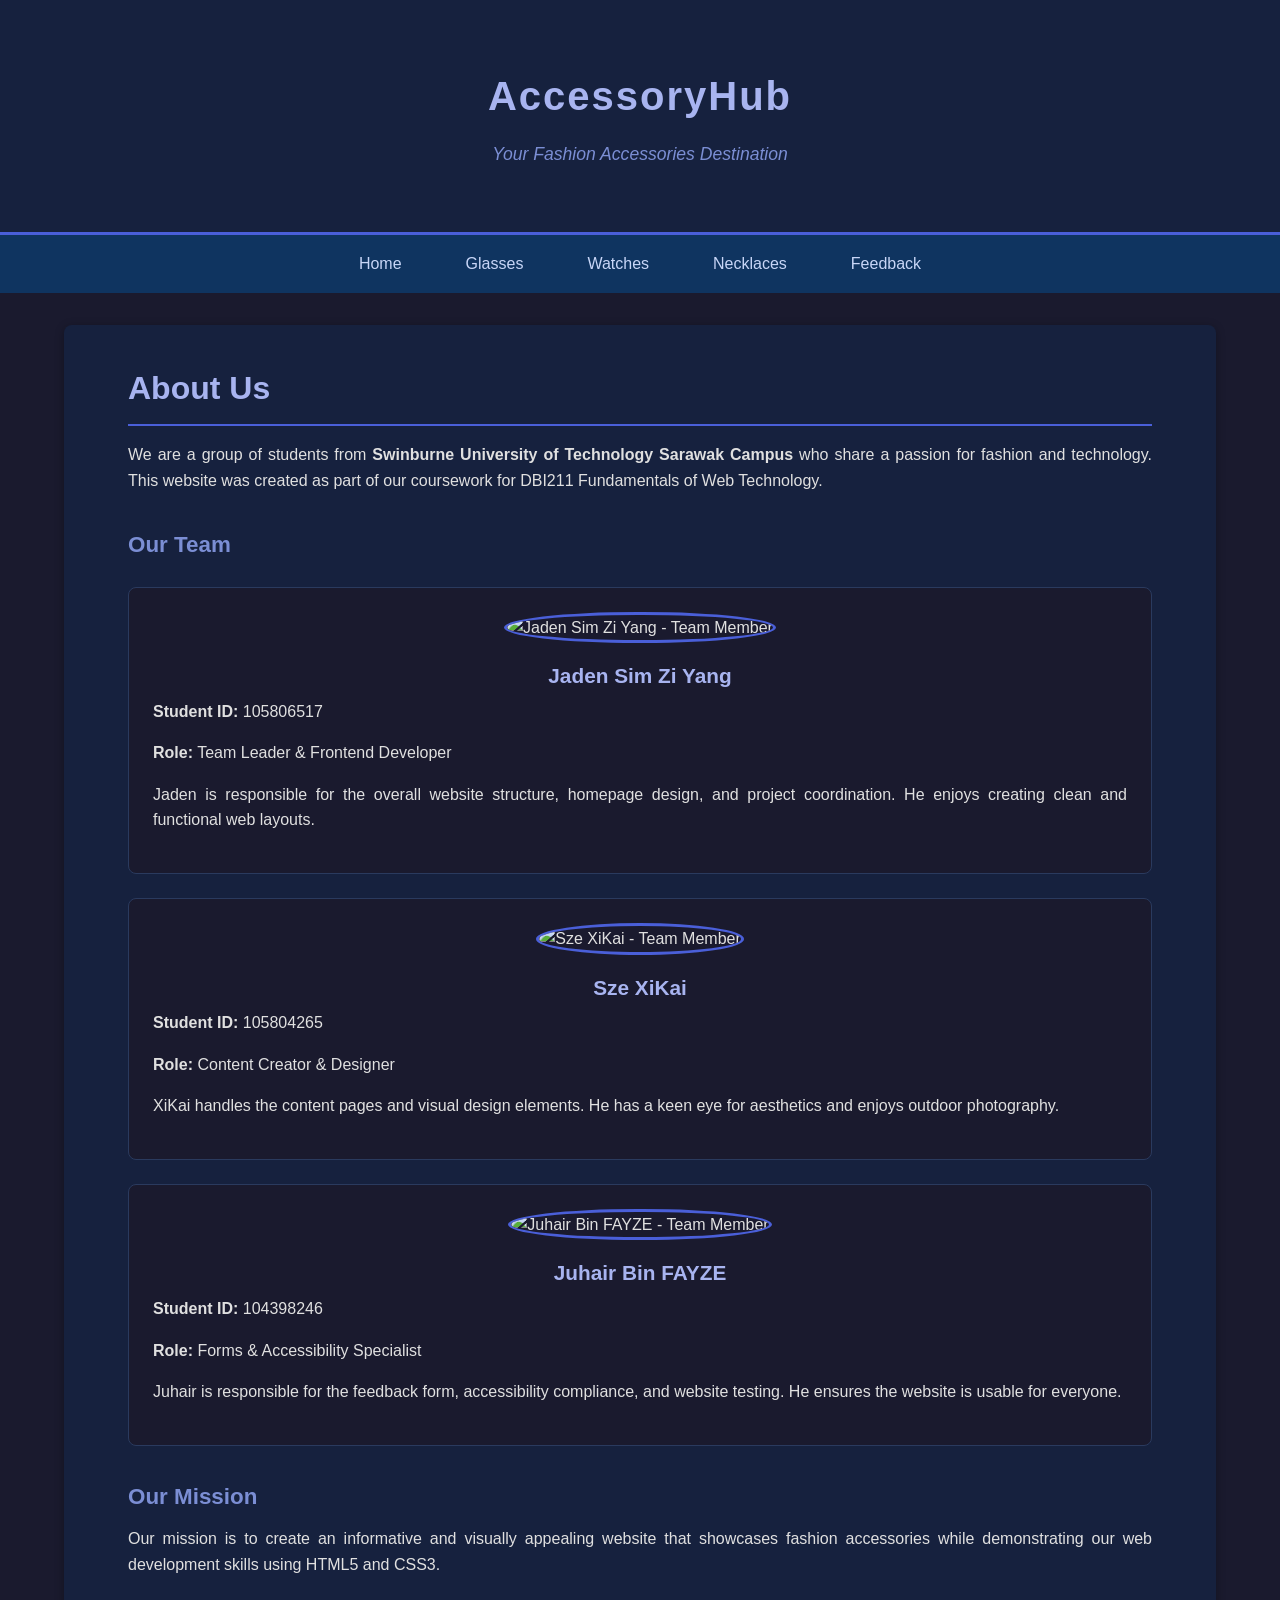
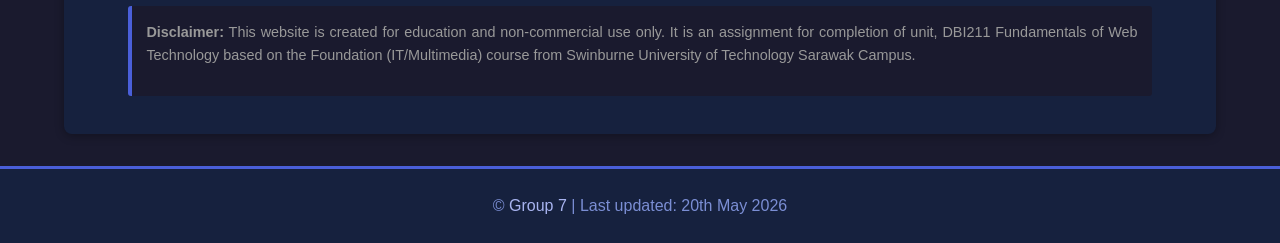
==== commit a283f1d7: "Add files via upload" ====
--- a/about.html
+++ b/about.html
@@ -1,5 +1,4 @@
 <!DOCTYPE html>
-<!-- About Page - Group member information -->
 <html lang="en">
 <head>
     <meta charset="UTF-8">
@@ -8,110 +7,69 @@
     <link rel="stylesheet" href="style.css">
 </head>
 <body>
+    <!-- Header Section -->
+    <header>
+        <h1>AccessoryHub</h1>
+        <p class="tagline">Your Fashion Accessories Destination</p>
+    </header>
 
-<!-- Header Section -->
-<header>
-    <a href="index.html" class="logo">Accessory<span>Hub</span></a>
-    <div class="search-bar">
-        <input type="text" placeholder="Search accessories...">
-        <button>Search</button>
-    </div>
-    <div class="header-buttons">
-        <a href="#">Sign Up</a>
-        <a href="#">Log In</a>
-    </div>
-</header>
+    <!-- Navigation Section -->
+    <nav>
+        <ul>
+            <li><a href="index.html">Home</a></li>
+            <li><a href="glasses.html">Glasses</a></li>
+            <li><a href="watches.html">Watches</a></li>
+            <li><a href="necklaces.html">Necklaces</a></li>
+            <li><a href="feedback.html">Feedback</a></li>
+        </ul>
+    </nav>
 
-<!-- Navigation Menu Section -->
-<nav>
-    <ul>
-        <li><a href="index.html">Home</a></li>
-        <li><a href="glasses.html">Glasses</a></li>
-        <li><a href="watches.html">Watches</a></li>
-        <li><a href="bags.html">Bags</a></li>
-        <li><a href="jewelry.html">Jewelry</a></li>
-        <li><a href="feedback.html">Feedback</a></li>
-    </ul>
-</nav>
+    <!-- Primary Content -->
+    <article>
+        <h2>About Us</h2>
+        <p>We are a group of students from <strong>Swinburne University of Technology Sarawak Campus</strong> who share a passion for fashion and technology. This website was created as part of our coursework for DBI211 Fundamentals of Web Technology.</p>
 
-<!-- Primary Content Section -->
-<article>
-    <h1>About Us</h1>
-    <p>We are a group of passionate students from Swinburne University of Technology Sarawak Campus. This website was created as part of our DBI211 Web Technologies and Cloud Computing assignment.</p>
+        <h3>Our Team</h3>
 
-    <h2 id="team">Meet Our Team</h2>
-    <div class="team-grid">
-        <!-- Member 1: Jaden -->
-        <div class="team-member">
-            <img src="images/jaden.jpg" alt="Photo of Jaden Sim Zi Yang">
-            <h3>Jaden Sim Zi Yang</h3>
-            <p class="student-id">Student ID: 105806517</p>
-            <p>Jaden is responsible for designing the <strong>Homepage (index.html)</strong> and the <strong>Glasses page (glasses.html)</strong>. He is passionate about web design and user experience.</p>
+        <!-- Team Member 1 -->
+        <section class="team-member">
+            <img src="images/jaden.jpg" alt="Jaden Sim Zi Yang - Team Member">
+            <h4>Jaden Sim Zi Yang</h4>
+            <p><strong>Student ID:</strong> 105806517</p>
+            <p><strong>Role:</strong> Team Leader &amp; Frontend Developer</p>
+            <p>Jaden is responsible for the overall website structure, homepage design, and project coordination. He enjoys creating clean and functional web layouts.</p>
+        </section>
+
+        <!-- Team Member 2 -->
+        <section class="team-member">
+            <img src="images/xikai.jpg" alt="Sze XiKai - Team Member">
+            <h4>Sze XiKai</h4>
+            <p><strong>Student ID:</strong> 105804265</p>
+            <p><strong>Role:</strong> Content Creator &amp; Designer</p>
+            <p>XiKai handles the content pages and visual design elements. He has a keen eye for aesthetics and enjoys outdoor photography.</p>
+        </section>
+
+        <!-- Team Member 3 -->
+        <section class="team-member">
+            <img src="images/juhair.jpg" alt="Juhair Bin FAYZE - Team Member">
+            <h4>Juhair Bin FAYZE</h4>
+            <p><strong>Student ID:</strong> 104398246</p>
+            <p><strong>Role:</strong> Forms &amp; Accessibility Specialist</p>
+            <p>Juhair is responsible for the feedback form, accessibility compliance, and website testing. He ensures the website is usable for everyone.</p>
+        </section>
+
+        <h3>Our Mission</h3>
+        <p>Our mission is to create an informative and visually appealing website that showcases fashion accessories while demonstrating our web development skills using HTML5 and CSS3.</p>
+
+        <!-- Disclaimer -->
+        <div class="disclaimer">
+            <p><strong>Disclaimer:</strong> This website is created for education and non-commercial use only. It is an assignment for completion of unit, DBI211 Fundamentals of Web Technology based on the Foundation (IT/Multimedia) course from Swinburne University of Technology Sarawak Campus.</p>
         </div>
+    </article>
 
-        <!-- Member 2: XiKai -->
-        <div class="team-member">
-            <img src="images/xikai.jpg" alt="Photo of Sze XiKai sitting by the sea">
-            <h3>Sze XiKai</h3>
-            <p class="student-id">Student ID: 105804265</p>
-            <p>XiKai is responsible for designing the <strong>About page (about.html)</strong> and the <strong>Watches page (watches.html)</strong>. He enjoys creative content creation and photography.</p>
-        </div>
-
-        <!-- Member 3: Juhair -->
-        <div class="team-member">
-            <img src="images/juhair.jpg" alt="Photo of Juhair Bin FAYZE">
-            <h3>Juhair Bin FAYZE</h3>
-            <p class="student-id">Student ID: 104398246</p>
-            <p>Juhair is responsible for designing the <strong>Feedback page (feedback.html)</strong> and the <strong>Bags page (bags.html)</strong>. He has strong skills in front-end development.</p>
-        </div>
-    </div>
-
-    <!-- Table showing task distribution -->
-    <h2>Task Distribution</h2>
-    <table class="data-table">
-        <caption>Group Member Responsibilities</caption>
-        <tr>
-            <th>Member</th>
-            <th>Student ID</th>
-            <th>Pages Designed</th>
-            <th>Role</th>
-        </tr>
-        <tr>
-            <td>Jaden Sim Zi Yang</td>
-            <td>105806517</td>
-            <td>index.html, glasses.html</td>
-            <td>Lead Designer</td>
-        </tr>
-        <tr>
-            <td>Sze XiKai</td>
-            <td>105804265</td>
-            <td>about.html, watches.html</td>
-            <td>Content Creator</td>
-        </tr>
-        <tr>
-            <td>Juhair Bin FAYZE</td>
-            <td>104398246</td>
-            <td>feedback.html, bags.html</td>
-            <td>Developer</td>
-        </tr>
-    </table>
-
-    <h2>Our Skills</h2>
-    <ul>
-        <li>HTML5 and CSS3 web development</li>
-        <li>Responsive and fluid design</li>
-        <li>Web accessibility and usability</li>
-        <li>JavaScript for interactivity</li>
-    </ul>
-
-    <!-- Internal link to section -->
-    <p style="margin-top:20px;"><a href="#team" style="color:#7b68ee;">Back to Team Section</a></p>
-</article>
-
-<!-- Footer Section -->
-<footer>
-    <p>&copy; <a href="about.html">Group Number</a> | Last updated: May 2026</p>
-</footer>
-
+    <!-- Footer Section -->
+    <footer>
+        <p>&copy; <a href="about.html">Group 7</a> | Last updated: 20th May 2026</p>
+    </footer>
 </body>
-</html>
+</html>
--- a/style.css
+++ b/style.css
@@ -1,167 +1,339 @@
-/* ===== General Reset and Body Styles ===== */
+/* ================================================
+   AccessoryHub - Main Stylesheet
+   DBI211 Assignment 2 - Semester 1, 2026
+   Group 7: Jaden, XiKai, Juhair
+   ================================================ */
+
+/* CSS Reset and Base Styles */
 * {
     margin: 0;
     padding: 0;
     box-sizing: border-box;
 }
 
+html {
+    font-size: 100%;
+}
+
 body {
     font-family: 'Segoe UI', Tahoma, Geneva, Verdana, sans-serif;
-    background-color: #0d0d0d;
+    line-height: 1.6;
     color: #e0e0e0;
-    line-height: 1.6;
+    background-color: #1a1a2e;
     min-height: 100vh;
 }
 
-/* ===== Header Style ===== */
+/* Header Styles */
 header {
-    background: linear-gradient(135deg, #1a1a2e, #16213e);
-    padding: 15px 5%;
-    display: flex;
-    align-items: center;
-    justify-content: space-between;
-    border-bottom: 2px solid #7b68ee;
+    background-color: #16213e;
+    color: #a8b4f0;
+    text-align: center;
+    padding: 5% 3%;
+    border-bottom: 3px solid #4a5fd9;
+}
+
+header h1 {
+    font-size: 2.5em;
+    letter-spacing: 2px;
+    margin-bottom: 0.3em;
+}
+
+header .tagline {
+    font-size: 1.1em;
+    font-style: italic;
+    color: #7b8ed4;
+}
+
+/* Navigation Styles */
+nav {
+    background-color: #0f3460;
+    padding: 0;
     position: sticky;
     top: 0;
-    z-index: 1000;
-}
-
-.logo {
-    font-size: 1.8em;
-    font-weight: bold;
-    color: #7b68ee;
-    text-decoration: none;
-}
-
-.logo span {
-    color: #e0e0e0;
-}
-
-.search-bar {
-    display: flex;
-    align-items: center;
-    background: #2a2a3e;
-    border-radius: 25px;
-    padding: 8px 15px;
-    width: 35%;
-}
-
-.search-bar input {
-    background: transparent;
-    border: none;
-    color: #e0e0e0;
-    outline: none;
-    width: 100%;
-    font-size: 0.95em;
-}
-
-.search-bar button {
-    background: #7b68ee;
-    border: none;
-    color: white;
-    padding: 6px 15px;
-    border-radius: 20px;
-    cursor: pointer;
-    font-size: 0.85em;
-}
-
-.header-buttons a {
-    color: #e0e0e0;
-    text-decoration: none;
-    margin-left: 15px;
-    padding: 8px 18px;
-    border: 1px solid #7b68ee;
-    border-radius: 20px;
-    transition: all 0.3s ease;
-    font-size: 0.9em;
-}
-
-.header-buttons a:hover {
-    background: #7b68ee;
-    color: white;
-}
-
-/* ===== Navigation / Menu Style ===== */
-nav {
-    background: #1a1a2e;
-    padding: 12px 5%;
-    border-bottom: 1px solid #2a2a3e;
+    z-index: 100;
 }
 
 nav ul {
     list-style: none;
     display: flex;
+    flex-wrap: wrap;
     justify-content: center;
-    gap: 30px;
-    flex-wrap: wrap;
 }
 
 nav ul li a {
-    color: #b0b0d0;
+    display: block;
+    color: #c8d6f7;
     text-decoration: none;
-    font-size: 1em;
-    padding: 8px 15px;
-    border-radius: 5px;
-    transition: all 0.3s ease;
+    padding: 1em 2em;
+    transition: background-color 0.3s, color 0.3s;
 }
 
 nav ul li a:hover,
 nav ul li a.active {
+    background-color: #4a5fd9;
     color: #ffffff;
-    background: #7b68ee;
-}
-
-/* ===== Dropdown Menu (Advanced CSS Feature) ===== */
-nav ul li {
-    position: relative;
-}
-
-nav ul li .dropdown {
-    display: none;
-    position: absolute;
-    top: 100%;
-    left: 0;
-    background: #1a1a2e;
-    border: 1px solid #7b68ee;
+}
+
+/* Article / Main Content */
+article {
+    max-width: 90%;
+    margin: 2em auto;
+    padding: 3% 5%;
+    background-color: #16213e;
     border-radius: 8px;
-    min-width: 160px;
-    z-index: 100;
-    padding: 10px 0;
-}
-
-nav ul li:hover .dropdown {
+    box-shadow: 0 2px 10px rgba(0, 0, 0, 0.3);
+}
+
+article h2 {
+    color: #a8b4f0;
+    font-size: 2em;
+    margin-bottom: 0.5em;
+    border-bottom: 2px solid #4a5fd9;
+    padding-bottom: 0.3em;
+}
+
+article h3 {
+    color: #7b8ed4;
+    font-size: 1.4em;
+    margin-top: 1.5em;
+    margin-bottom: 0.5em;
+}
+
+article p {
+    margin-bottom: 1em;
+    text-align: justify;
+}
+
+/* Lists */
+article ul, article ol {
+    margin: 1em 0 1em 2em;
+}
+
+article li {
+    margin-bottom: 0.5em;
+}
+
+/* Definition Lists */
+dl {
+    margin: 1em 0;
+}
+
+dt {
+    font-weight: bold;
+    color: #a8b4f0;
+    margin-top: 0.8em;
+}
+
+dd {
+    margin-left: 1.5em;
+    margin-bottom: 0.5em;
+    color: #c0c0c0;
+}
+
+/* Tables */
+table {
+    width: 100%;
+    border-collapse: collapse;
+    margin: 1.5em 0;
+    background-color: #1a1a2e;
+    border-radius: 5px;
+    overflow: hidden;
+}
+
+caption {
+    font-weight: bold;
+    color: #a8b4f0;
+    margin-bottom: 0.5em;
+    font-size: 1.1em;
+}
+
+th, td {
+    padding: 0.8em 1em;
+    text-align: left;
+    border: 1px solid #2a3a5e;
+}
+
+th {
+    background-color: #0f3460;
+    color: #a8b4f0;
+}
+
+tr:nth-child(even) {
+    background-color: #1e2a4a;
+}
+
+tr:hover {
+    background-color: #2a3a6e;
+}
+
+/* Images and Figures */
+figure {
+    margin: 1.5em 0;
+    text-align: center;
+}
+
+figure img {
+    max-width: 100%;
+    height: auto;
+    border-radius: 5px;
+    border: 2px solid #4a5fd9;
+}
+
+figcaption {
+    font-style: italic;
+    color: #7b8ed4;
+    margin-top: 0.5em;
+}
+
+/* Team Member Section */
+.team-member {
+    background-color: #1a1a2e;
+    border: 1px solid #2a3a5e;
+    border-radius: 8px;
+    padding: 1.5em;
+    margin: 1.5em 0;
+    text-align: center;
+}
+
+.team-member img {
+    width: 150px;
+    height: 150px;
+    border-radius: 50%;
+    object-fit: cover;
+    border: 3px solid #4a5fd9;
+    margin-bottom: 1em;
+}
+
+.team-member h4 {
+    color: #a8b4f0;
+    font-size: 1.3em;
+    margin-bottom: 0.3em;
+}
+
+/* Form Styles */
+form {
+    margin: 1.5em 0;
+}
+
+fieldset {
+    border: 2px solid #4a5fd9;
+    border-radius: 8px;
+    padding: 1.5em;
+    margin-bottom: 1.5em;
+}
+
+legend {
+    color: #a8b4f0;
+    font-weight: bold;
+    font-size: 1.1em;
+    padding: 0 0.5em;
+}
+
+label {
     display: block;
-}
-
-nav ul li .dropdown li {
-    display: block;
-}
-
-nav ul li .dropdown li a {
-    display: block;
-    padding: 8px 20px;
-    border-radius: 0;
-}
-
-/* ===== Article / Main Content Style ===== */
-article {
-    padding: 40px 5%;
-    max-width: 1400px;
-    margin: 0 auto;
-    min-height: 60vh;
-}
-
-/* ===== Footer Style ===== */
+    margin-top: 1em;
+    margin-bottom: 0.3em;
+    color: #c8d6f7;
+    font-weight: bold;
+}
+
+input[type="text"],
+input[type="email"],
+input[type="tel"],
+select,
+textarea {
+    width: 100%;
+    padding: 0.7em;
+    border: 1px solid #2a3a5e;
+    border-radius: 5px;
+    background-color: #1a1a2e;
+    color: #e0e0e0;
+    font-size: 1em;
+    transition: border-color 0.3s;
+}
+
+input:focus,
+select:focus,
+textarea:focus {
+    outline: none;
+    border-color: #4a5fd9;
+    box-shadow: 0 0 5px rgba(74, 95, 217, 0.3);
+}
+
+.radio-group,
+.checkbox-group {
+    margin: 0.5em 0 1em 0;
+}
+
+.radio-group label,
+.checkbox-group label {
+    display: inline;
+    font-weight: normal;
+    margin-right: 1.5em;
+}
+
+.radio-group input,
+.checkbox-group input {
+    margin-right: 0.3em;
+}
+
+.form-buttons {
+    margin-top: 1.5em;
+    text-align: center;
+}
+
+.form-buttons button {
+    padding: 0.8em 2em;
+    margin: 0 0.5em;
+    border: none;
+    border-radius: 5px;
+    font-size: 1em;
+    cursor: pointer;
+    transition: background-color 0.3s, transform 0.2s;
+}
+
+.form-buttons button[type="submit"] {
+    background-color: #4a5fd9;
+    color: #ffffff;
+}
+
+.form-buttons button[type="submit"]:hover {
+    background-color: #3a4fc9;
+    transform: scale(1.05);
+}
+
+.form-buttons button[type="reset"] {
+    background-color: #555;
+    color: #ffffff;
+}
+
+.form-buttons button[type="reset"]:hover {
+    background-color: #777;
+}
+
+/* Disclaimer */
+.disclaimer {
+    margin-top: 2em;
+    padding: 1em;
+    background-color: #1a1a2e;
+    border-left: 4px solid #4a5fd9;
+    border-radius: 3px;
+    font-size: 0.9em;
+    color: #999;
+}
+
+/* Footer */
 footer {
-    background: #1a1a2e;
-    text-align: center;
-    padding: 20px 5%;
-    border-top: 2px solid #7b68ee;
-    margin-top: 40px;
+    background-color: #16213e;
+    color: #7b8ed4;
+    text-align: center;
+    padding: 1.5em;
+    border-top: 3px solid #4a5fd9;
+    margin-top: 2em;
 }
 
 footer a {
-    color: #7b68ee;
+    color: #a8b4f0;
     text-decoration: none;
 }
 
@@ -169,403 +341,38 @@
     text-decoration: underline;
 }
 
-/* ===== Headings Style ===== */
-h1 {
-    font-size: 2.2em;
-    color: #7b68ee;
-    margin-bottom: 20px;
-}
-
-h2 {
-    font-size: 1.6em;
-    color: #9b8afb;
-    margin-bottom: 15px;
-    margin-top: 30px;
-}
-
-h3 {
-    font-size: 1.2em;
-    color: #b0a0ff;
-    margin-bottom: 10px;
-}
-
-/* ===== Homepage Hero Section ===== */
-.hero {
-    text-align: center;
-    padding: 60px 20px;
-    background: linear-gradient(135deg, #1a1a2e, #2a1a4e);
-    border-radius: 15px;
-    margin-bottom: 40px;
-}
-
-.hero h1 {
-    font-size: 3em;
-    margin-bottom: 15px;
-}
-
-.hero p {
-    font-size: 1.2em;
-    color: #b0b0d0;
-    max-width: 600px;
-    margin: 0 auto 25px;
-}
-
-.hero .btn {
-    display: inline-block;
-    background: #7b68ee;
-    color: white;
-    padding: 12px 30px;
-    border-radius: 25px;
+/* Links */
+article a {
+    color: #6b8df7;
     text-decoration: none;
-    font-size: 1.1em;
-    transition: transform 0.3s ease, background 0.3s ease;
-}
-
-.hero .btn:hover {
-    background: #6a5acd;
-    transform: scale(1.05);
-}
-
-/* ===== Offers Section (Cards Grid) ===== */
-.section-header {
-    display: flex;
-    justify-content: space-between;
-    align-items: center;
-    margin-bottom: 20px;
-}
-
-.section-header a {
-    color: #7b68ee;
-    text-decoration: none;
-}
-
-.offers-grid {
-    display: grid;
-    grid-template-columns: repeat(auto-fit, minmax(220px, 1fr));
-    gap: 20px;
-    margin-bottom: 50px;
-}
-
-.offer-card {
-    background: #1a1a2e;
-    border-radius: 12px;
-    overflow: hidden;
-    border: 1px solid #2a2a3e;
-    transition: transform 0.3s ease, box-shadow 0.3s ease;
-}
-
-.offer-card:hover {
-    transform: translateY(-5px);
-    box-shadow: 0 10px 30px rgba(123, 104, 238, 0.2);
-}
-
-.offer-card img {
-    width: 100%;
-    height: 180px;
-    object-fit: cover;
-}
-
-.offer-card .card-content {
-    padding: 15px;
-}
-
-.offer-card .card-content h3 {
-    margin-bottom: 5px;
-}
-
-.offer-card .card-content p {
-    color: #7b68ee;
-    font-weight: bold;
-    font-size: 1.1em;
-}
-
-.offer-card .discount {
-    background: #ff4757;
-    color: white;
-    padding: 3px 10px;
-    border-radius: 15px;
-    font-size: 0.8em;
-    display: inline-block;
-    margin-top: 8px;
-}
-
-/* ===== Accessories Categories (Circles) ===== */
-.accessories-grid {
-    display: flex;
-    justify-content: center;
-    gap: 30px;
-    flex-wrap: wrap;
-    margin-top: 20px;
-}
-
-.accessory-item {
-    text-align: center;
-    text-decoration: none;
-    color: #e0e0e0;
-    transition: transform 0.3s ease;
-}
-
-.accessory-item:hover {
-    transform: scale(1.1);
-}
-
-.accessory-circle {
-    width: 100px;
-    height: 100px;
-    border-radius: 50%;
-    background: linear-gradient(135deg, #7b68ee, #4a3ab5);
-    display: flex;
-    align-items: center;
-    justify-content: center;
-    margin: 0 auto 10px;
-    border: 3px solid #9b8afb;
-    overflow: hidden;
-}
-
-.accessory-circle img {
-    width: 100%;
-    height: 100%;
-    object-fit: cover;
-}
-
-/* ===== About Page Styles ===== */
-.team-grid {
-    display: grid;
-    grid-template-columns: repeat(auto-fit, minmax(300px, 1fr));
-    gap: 30px;
-    margin-top: 30px;
-}
-
-.team-member {
-    background: #1a1a2e;
-    border-radius: 15px;
-    padding: 30px;
-    text-align: center;
-    border: 1px solid #2a2a3e;
-    transition: transform 0.3s ease;
-}
-
-.team-member:hover {
-    transform: translateY(-5px);
-    box-shadow: 0 10px 30px rgba(123, 104, 238, 0.15);
-}
-
-.team-member img {
-    width: 180px;
-    height: 180px;
-    border-radius: 50%;
-    object-fit: cover;
-    border: 4px solid #7b68ee;
-    margin-bottom: 15px;
-}
-
-.team-member h3 {
-    color: #7b68ee;
-    margin-bottom: 5px;
-}
-
-.team-member .student-id {
-    color: #888;
-    font-size: 0.9em;
-    margin-bottom: 10px;
-}
-
-/* ===== Feedback Form Style ===== */
-.form-container {
-    max-width: 700px;
-    margin: 0 auto;
-}
-
-fieldset {
-    border: 1px solid #7b68ee;
-    border-radius: 10px;
-    padding: 25px;
-    margin-bottom: 25px;
-}
-
-legend {
-    color: #7b68ee;
-    font-weight: bold;
-    font-size: 1.1em;
-    padding: 0 10px;
-}
-
-.form-table {
-    width: 100%;
-    border-collapse: collapse;
-}
-
-.form-table td {
-    padding: 10px;
-    vertical-align: top;
-}
-
-.form-table label {
-    color: #b0b0d0;
-    font-weight: 500;
-    display: block;
-    margin-bottom: 5px;
-}
-
-.form-table input[type="text"],
-.form-table input[type="email"],
-.form-table input[type="date"],
-.form-table input[type="tel"],
-.form-table textarea,
-.form-table select {
-    width: 100%;
-    padding: 10px;
-    background: #2a2a3e;
-    border: 1px solid #3a3a5e;
-    border-radius: 8px;
-    color: #e0e0e0;
-    font-size: 0.95em;
-    outline: none;
-    transition: border-color 0.3s;
-}
-
-.form-table input:focus,
-.form-table textarea:focus,
-.form-table select:focus {
-    border-color: #7b68ee;
-}
-
-.form-table textarea {
-    resize: vertical;
-    min-height: 100px;
-}
-
-.submit-btn {
-    background: #7b68ee;
-    color: white;
-    border: none;
-    padding: 12px 35px;
-    border-radius: 25px;
-    font-size: 1em;
-    cursor: pointer;
-    transition: background 0.3s ease;
-    display: block;
-    margin: 20px auto 0;
-}
-
-.submit-btn:hover {
-    background: #6a5acd;
-}
-
-/* ===== Table Style (for content pages) ===== */
-.data-table {
-    width: 100%;
-    border-collapse: collapse;
-    margin: 20px 0;
-    background: #1a1a2e;
-    border-radius: 10px;
-    overflow: hidden;
-}
-
-.data-table caption {
-    font-size: 1.2em;
-    color: #7b68ee;
-    margin-bottom: 10px;
-    font-weight: bold;
-}
-
-.data-table th {
-    background: #7b68ee;
-    color: white;
-    padding: 12px 15px;
-    text-align: left;
-}
-
-.data-table td {
-    padding: 12px 15px;
-    border-bottom: 1px solid #2a2a3e;
-}
-
-.data-table tr:hover td {
-    background: #2a2a3e;
-}
-
-/* ===== Product Page Grid ===== */
-.product-grid {
-    display: grid;
-    grid-template-columns: repeat(auto-fit, minmax(250px, 1fr));
-    gap: 25px;
-    margin-top: 25px;
-}
-
-.product-card {
-    background: #1a1a2e;
-    border-radius: 12px;
-    overflow: hidden;
-    border: 1px solid #2a2a3e;
-    transition: transform 0.3s ease;
-}
-
-.product-card:hover {
-    transform: translateY(-5px);
-    box-shadow: 0 8px 25px rgba(123, 104, 238, 0.2);
-}
-
-.product-card img {
-    width: 100%;
-    height: 200px;
-    object-fit: cover;
-}
-
-.product-card .info {
-    padding: 15px;
-}
-
-.product-card .price {
-    color: #7b68ee;
-    font-size: 1.2em;
-    font-weight: bold;
-}
-
-/* ===== Lists Style ===== */
-article ul, article ol {
-    margin-left: 25px;
-    margin-bottom: 15px;
-}
-
-article li {
-    margin-bottom: 8px;
-}
-
-/* ===== Disclaimer Style ===== */
-.disclaimer {
-    background: #1a1a2e;
-    border-left: 4px solid #ff4757;
-    padding: 15px 20px;
-    margin-top: 40px;
-    border-radius: 0 8px 8px 0;
-    font-size: 0.9em;
-    color: #b0b0d0;
-}
-
-/* ===== Responsive Design (Fluid Layout) ===== */
-@media (max-width: 768px) {
-    header {
+}
+
+article a:hover {
+    text-decoration: underline;
+    color: #a8b4f0;
+}
+
+/* Responsive Design */
+@media screen and (max-width: 768px) {
+    nav ul {
         flex-direction: column;
-        gap: 10px;
-    }
-    .search-bar {
-        width: 90%;
-    }
-    nav ul {
-        gap: 10px;
-    }
-    .hero h1 {
-        font-size: 2em;
-    }
-    .team-grid {
-        grid-template-columns: 1fr;
-    }
-    .accessories-grid {
-        gap: 15px;
-    }
-    .accessory-circle {
-        width: 70px;
-        height: 70px;
-    }
-}
+        align-items: center;
+    }
+
+    nav ul li a {
+        padding: 0.8em 1.5em;
+    }
+
+    article {
+        max-width: 95%;
+        padding: 3%;
+    }
+
+    table {
+        font-size: 0.9em;
+    }
+
+    th, td {
+        padding: 0.5em;
+    }
+}
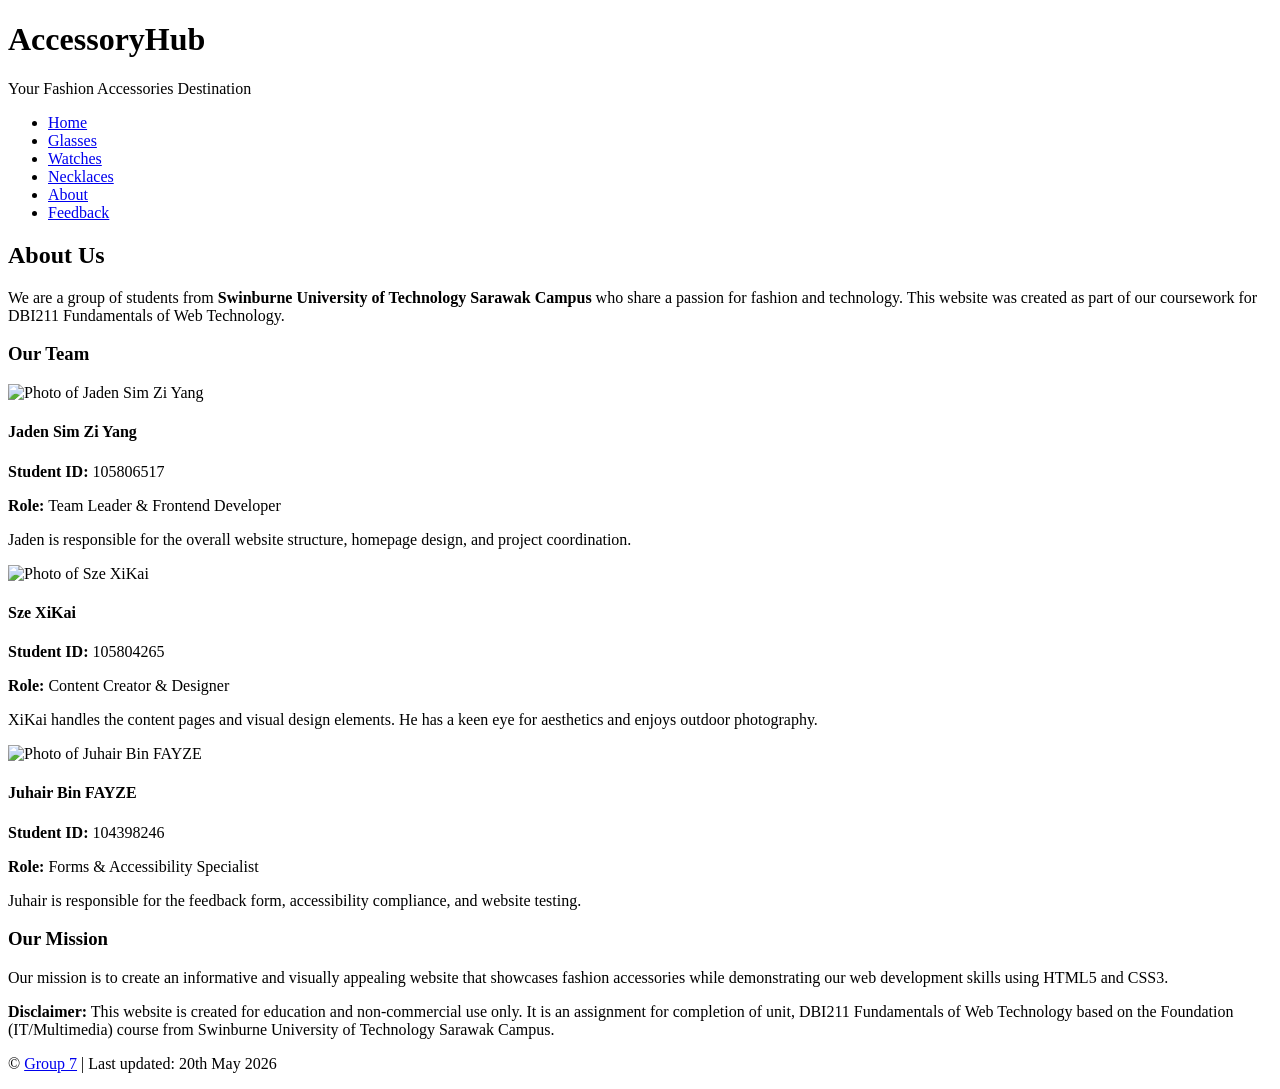
==== commit f66e3edb: "Update about.html" ====
--- a/about.html
+++ b/about.html
@@ -3,73 +3,63 @@
 <head>
     <meta charset="UTF-8">
     <meta name="viewport" content="width=device-width, initial-scale=1.0">
-    <title>About Us - AccessoryHub</title>
+    <title>AccessoryHub - About Us</title>
     <link rel="stylesheet" href="style.css">
 </head>
 <body>
-    <!-- Header Section -->
     <header>
         <h1>AccessoryHub</h1>
         <p class="tagline">Your Fashion Accessories Destination</p>
     </header>
-
-    <!-- Navigation Section -->
     <nav>
         <ul>
             <li><a href="index.html">Home</a></li>
             <li><a href="glasses.html">Glasses</a></li>
             <li><a href="watches.html">Watches</a></li>
             <li><a href="necklaces.html">Necklaces</a></li>
+            <li><a href="about.html" class="active">About</a></li>
             <li><a href="feedback.html">Feedback</a></li>
         </ul>
     </nav>
-
-    <!-- Primary Content -->
     <article>
         <h2>About Us</h2>
         <p>We are a group of students from <strong>Swinburne University of Technology Sarawak Campus</strong> who share a passion for fashion and technology. This website was created as part of our coursework for DBI211 Fundamentals of Web Technology.</p>
 
         <h3>Our Team</h3>
 
-        <!-- Team Member 1 -->
         <section class="team-member">
-            <img src="images/jaden.jpg" alt="Jaden Sim Zi Yang - Team Member">
+            <img src="images/jaden.jpg" alt="Photo of Jaden Sim Zi Yang">
             <h4>Jaden Sim Zi Yang</h4>
             <p><strong>Student ID:</strong> 105806517</p>
             <p><strong>Role:</strong> Team Leader &amp; Frontend Developer</p>
-            <p>Jaden is responsible for the overall website structure, homepage design, and project coordination. He enjoys creating clean and functional web layouts.</p>
+            <p>Jaden is responsible for the overall website structure, homepage design, and project coordination.</p>
         </section>
 
-        <!-- Team Member 2 -->
         <section class="team-member">
-            <img src="images/xikai.jpg" alt="Sze XiKai - Team Member">
+            <img src="images/xikai.jpg" alt="Photo of Sze XiKai">
             <h4>Sze XiKai</h4>
             <p><strong>Student ID:</strong> 105804265</p>
             <p><strong>Role:</strong> Content Creator &amp; Designer</p>
             <p>XiKai handles the content pages and visual design elements. He has a keen eye for aesthetics and enjoys outdoor photography.</p>
         </section>
 
-        <!-- Team Member 3 -->
         <section class="team-member">
-            <img src="images/juhair.jpg" alt="Juhair Bin FAYZE - Team Member">
+            <img src="images/juhair.jpg" alt="Photo of Juhair Bin FAYZE">
             <h4>Juhair Bin FAYZE</h4>
             <p><strong>Student ID:</strong> 104398246</p>
             <p><strong>Role:</strong> Forms &amp; Accessibility Specialist</p>
-            <p>Juhair is responsible for the feedback form, accessibility compliance, and website testing. He ensures the website is usable for everyone.</p>
+            <p>Juhair is responsible for the feedback form, accessibility compliance, and website testing.</p>
         </section>
 
         <h3>Our Mission</h3>
         <p>Our mission is to create an informative and visually appealing website that showcases fashion accessories while demonstrating our web development skills using HTML5 and CSS3.</p>
 
-        <!-- Disclaimer -->
         <div class="disclaimer">
             <p><strong>Disclaimer:</strong> This website is created for education and non-commercial use only. It is an assignment for completion of unit, DBI211 Fundamentals of Web Technology based on the Foundation (IT/Multimedia) course from Swinburne University of Technology Sarawak Campus.</p>
         </div>
     </article>
-
-    <!-- Footer Section -->
     <footer>
         <p>&copy; <a href="about.html">Group 7</a> | Last updated: 20th May 2026</p>
     </footer>
 </body>
-</html>+</html>
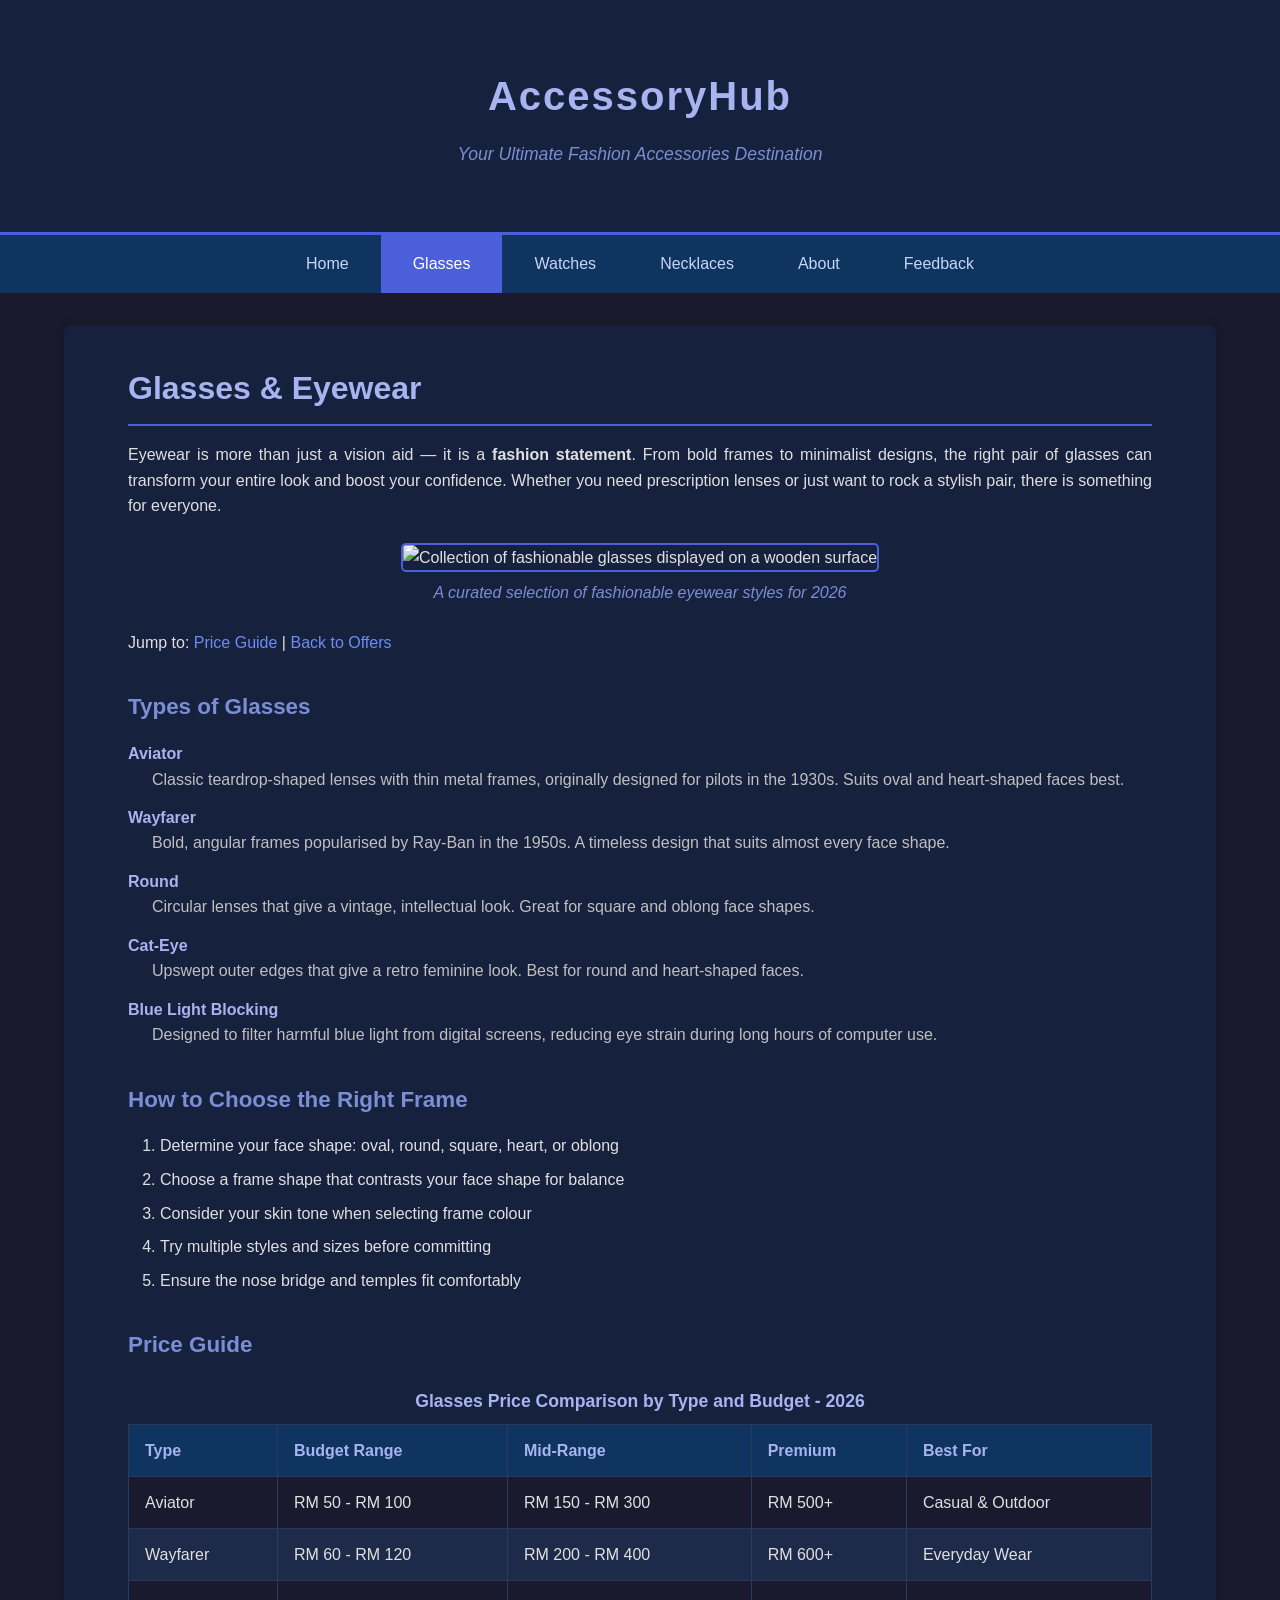
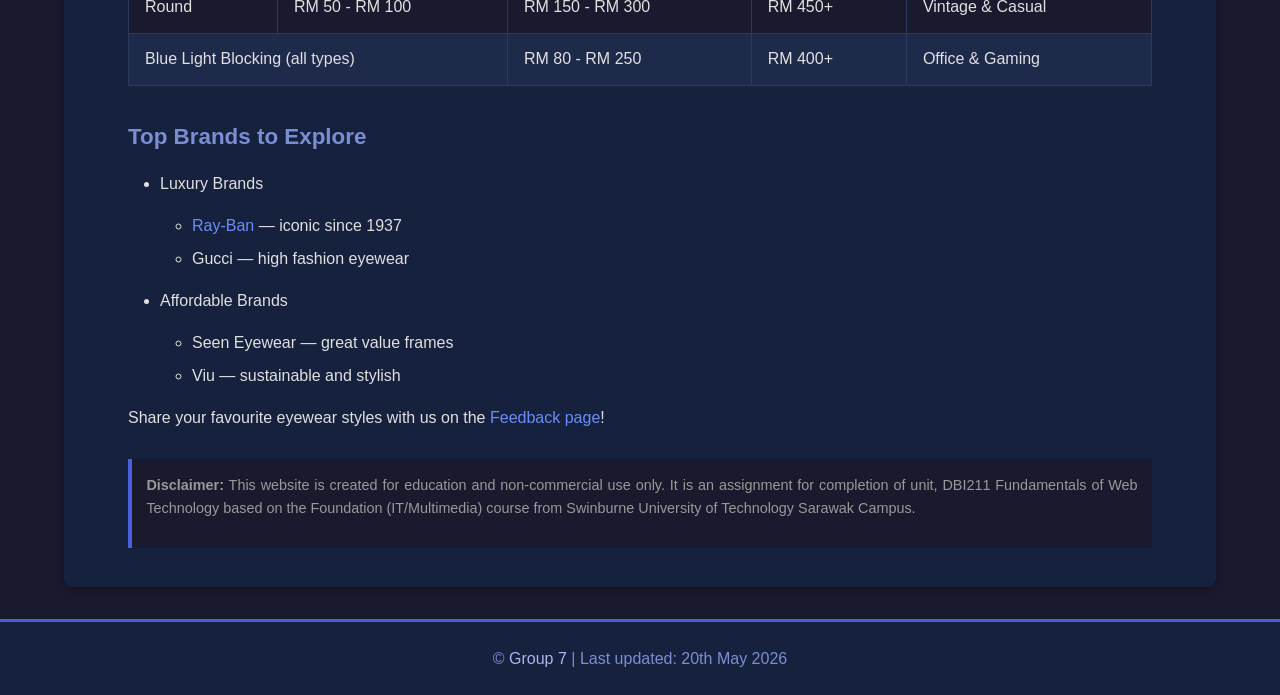
==== commit b3a8adc5: "Update about.html" ====
--- a/about.html
+++ b/about.html
@@ -3,63 +3,149 @@
 <head>
     <meta charset="UTF-8">
     <meta name="viewport" content="width=device-width, initial-scale=1.0">
-    <title>AccessoryHub - About Us</title>
+    <title>AccessoryHub - Glasses</title>
     <link rel="stylesheet" href="style.css">
 </head>
 <body>
+
+    <!-- Header Section -->
     <header>
         <h1>AccessoryHub</h1>
-        <p class="tagline">Your Fashion Accessories Destination</p>
+        <p class="tagline">Your Ultimate Fashion Accessories Destination</p>
     </header>
+
+    <!-- Navigation / Menu Section -->
     <nav>
         <ul>
             <li><a href="index.html">Home</a></li>
-            <li><a href="glasses.html">Glasses</a></li>
+            <li><a href="glasses.html" class="active">Glasses</a></li>
             <li><a href="watches.html">Watches</a></li>
             <li><a href="necklaces.html">Necklaces</a></li>
-            <li><a href="about.html" class="active">About</a></li>
+            <li><a href="about.html">About</a></li>
             <li><a href="feedback.html">Feedback</a></li>
         </ul>
     </nav>
+
+    <!-- Primary Content / Article Section -->
     <article>
-        <h2>About Us</h2>
-        <p>We are a group of students from <strong>Swinburne University of Technology Sarawak Campus</strong> who share a passion for fashion and technology. This website was created as part of our coursework for DBI211 Fundamentals of Web Technology.</p>
+        <h2>Glasses &amp; Eyewear</h2>
+        <p>
+            Eyewear is more than just a vision aid &mdash; it is a <strong>fashion statement</strong>.
+            From bold frames to minimalist designs, the right pair of glasses can transform your entire
+            look and boost your confidence. Whether you need prescription lenses or just want to rock
+            a stylish pair, there is something for everyone.
+        </p>
 
-        <h3>Our Team</h3>
+        <!-- Figure with image and caption -->
+        <figure>
+            <!-- Image source: https://unsplash.com -->
+            <img src="images/glasses-collection.jpg" alt="Collection of fashionable glasses displayed on a wooden surface">
+            <figcaption>A curated selection of fashionable eyewear styles for 2026</figcaption>
+        </figure>
 
-        <section class="team-member">
-            <img src="images/jaden.jpg" alt="Photo of Jaden Sim Zi Yang">
-            <h4>Jaden Sim Zi Yang</h4>
-            <p><strong>Student ID:</strong> 105806517</p>
-            <p><strong>Role:</strong> Team Leader &amp; Frontend Developer</p>
-            <p>Jaden is responsible for the overall website structure, homepage design, and project coordination.</p>
-        </section>
+        <p>Jump to: <a href="#price-guide">Price Guide</a> | <a href="#index.html#offers">Back to Offers</a></p>
 
-        <section class="team-member">
-            <img src="images/xikai.jpg" alt="Photo of Sze XiKai">
-            <h4>Sze XiKai</h4>
-            <p><strong>Student ID:</strong> 105804265</p>
-            <p><strong>Role:</strong> Content Creator &amp; Designer</p>
-            <p>XiKai handles the content pages and visual design elements. He has a keen eye for aesthetics and enjoys outdoor photography.</p>
-        </section>
+        <h3>Types of Glasses</h3>
+        <!-- Definition list -->
+        <dl>
+            <dt>Aviator</dt>
+            <dd>Classic teardrop-shaped lenses with thin metal frames, originally designed for pilots in the 1930s. Suits oval and heart-shaped faces best.</dd>
+            <dt>Wayfarer</dt>
+            <dd>Bold, angular frames popularised by Ray-Ban in the 1950s. A timeless design that suits almost every face shape.</dd>
+            <dt>Round</dt>
+            <dd>Circular lenses that give a vintage, intellectual look. Great for square and oblong face shapes.</dd>
+            <dt>Cat-Eye</dt>
+            <dd>Upswept outer edges that give a retro feminine look. Best for round and heart-shaped faces.</dd>
+            <dt>Blue Light Blocking</dt>
+            <dd>Designed to filter harmful blue light from digital screens, reducing eye strain during long hours of computer use.</dd>
+        </dl>
 
-        <section class="team-member">
-            <img src="images/juhair.jpg" alt="Photo of Juhair Bin FAYZE">
-            <h4>Juhair Bin FAYZE</h4>
-            <p><strong>Student ID:</strong> 104398246</p>
-            <p><strong>Role:</strong> Forms &amp; Accessibility Specialist</p>
-            <p>Juhair is responsible for the feedback form, accessibility compliance, and website testing.</p>
-        </section>
+        <h3>How to Choose the Right Frame</h3>
+        <!-- Ordered list -->
+        <ol>
+            <li>Determine your face shape: oval, round, square, heart, or oblong</li>
+            <li>Choose a frame shape that contrasts your face shape for balance</li>
+            <li>Consider your skin tone when selecting frame colour</li>
+            <li>Try multiple styles and sizes before committing</li>
+            <li>Ensure the nose bridge and temples fit comfortably</li>
+        </ol>
 
-        <h3>Our Mission</h3>
-        <p>Our mission is to create an informative and visually appealing website that showcases fashion accessories while demonstrating our web development skills using HTML5 and CSS3.</p>
+        <!-- Price guide section with ID for internal link -->
+        <h3 id="price-guide">Price Guide</h3>
+        <!-- Table with caption, thead, tbody, rowspan, colspan -->
+        <table>
+            <caption>Glasses Price Comparison by Type and Budget - 2026</caption>
+            <thead>
+                <tr>
+                    <th>Type</th>
+                    <th>Budget Range</th>
+                    <th>Mid-Range</th>
+                    <th>Premium</th>
+                    <th>Best For</th>
+                </tr>
+            </thead>
+            <tbody>
+                <tr>
+                    <td>Aviator</td>
+                    <td>RM 50 - RM 100</td>
+                    <td>RM 150 - RM 300</td>
+                    <td>RM 500+</td>
+                    <td>Casual &amp; Outdoor</td>
+                </tr>
+                <tr>
+                    <td>Wayfarer</td>
+                    <td>RM 60 - RM 120</td>
+                    <td>RM 200 - RM 400</td>
+                    <td>RM 600+</td>
+                    <td>Everyday Wear</td>
+                </tr>
+                <tr>
+                    <td>Round</td>
+                    <td>RM 50 - RM 100</td>
+                    <td>RM 150 - RM 300</td>
+                    <td>RM 450+</td>
+                    <td>Vintage &amp; Casual</td>
+                </tr>
+                <tr>
+                    <!-- colspan to merge two columns -->
+                    <td colspan="2">Blue Light Blocking (all types)</td>
+                    <td>RM 80 - RM 250</td>
+                    <td>RM 400+</td>
+                    <td>Office &amp; Gaming</td>
+                </tr>
+            </tbody>
+        </table>
+
+        <h3>Top Brands to Explore</h3>
+        <!-- Nested list -->
+        <ul>
+            <li>Luxury Brands
+                <ul>
+                    <li><a href="https://www.ray-ban.com" target="_blank" rel="noopener noreferrer">Ray-Ban</a> &mdash; iconic since 1937</li>
+                    <li>Gucci &mdash; high fashion eyewear</li>
+                </ul>
+            </li>
+            <li>Affordable Brands
+                <ul>
+                    <li>Seen Eyewear &mdash; great value frames</li>
+                    <li>Viu &mdash; sustainable and stylish</li>
+                </ul>
+            </li>
+        </ul>
+
+        <p>Share your favourite eyewear styles with us on the <a href="feedback.html">Feedback page</a>!</p>
 
         <div class="disclaimer">
-            <p><strong>Disclaimer:</strong> This website is created for education and non-commercial use only. It is an assignment for completion of unit, DBI211 Fundamentals of Web Technology based on the Foundation (IT/Multimedia) course from Swinburne University of Technology Sarawak Campus.</p>
+            <p><strong>Disclaimer:</strong> This website is created for education and non-commercial use only.
+            It is an assignment for completion of unit, DBI211 Fundamentals of Web Technology based on the
+            Foundation (IT/Multimedia) course from Swinburne University of Technology Sarawak Campus.</p>
         </div>
     </article>
+
+    <!-- Footer Section -->
     <footer>
         <p>&copy; <a href="about.html">Group 7</a> | Last updated: 20th May 2026</p>
     </footer>
+
 </body>
 </html>
--- a/style.css
+++ b/style.css
@@ -0,0 +1,188 @@
+/* AccessoryHub - Main Stylesheet
+   DBI211 Assignment 2 - Semester 1, 2026
+   Group 7: Jaden, XiKai, Juhair */
+
+* { margin: 0; padding: 0; box-sizing: border-box; }
+html { font-size: 100%; }
+body {
+    font-family: 'Segoe UI', Tahoma, Geneva, Verdana, sans-serif;
+    line-height: 1.6;
+    color: #e0e0e0;
+    background-color: #1a1a2e;
+    min-height: 100vh;
+}
+
+/* Header */
+header {
+    background-color: #16213e;
+    color: #a8b4f0;
+    text-align: center;
+    padding: 5% 3%;
+    border-bottom: 3px solid #4a5fd9;
+}
+header h1 { font-size: 2.5em; letter-spacing: 2px; margin-bottom: 0.3em; }
+header .tagline { font-size: 1.1em; font-style: italic; color: #7b8ed4; }
+
+/* Navigation */
+nav {
+    background-color: #0f3460;
+    position: sticky;
+    top: 0;
+    z-index: 100;
+}
+nav ul {
+    list-style: none;
+    display: flex;
+    flex-wrap: wrap;
+    justify-content: center;
+}
+nav ul li a {
+    display: block;
+    color: #c8d6f7;
+    text-decoration: none;
+    padding: 1em 2em;
+    transition: background-color 0.3s, color 0.3s;
+}
+nav ul li a:hover, nav ul li a.active {
+    background-color: #4a5fd9;
+    color: #ffffff;
+}
+
+/* Main Content */
+article {
+    max-width: 90%;
+    margin: 2em auto;
+    padding: 3% 5%;
+    background-color: #16213e;
+    border-radius: 8px;
+    box-shadow: 0 2px 10px rgba(0,0,0,0.3);
+}
+article h2 {
+    color: #a8b4f0;
+    font-size: 2em;
+    margin-bottom: 0.5em;
+    border-bottom: 2px solid #4a5fd9;
+    padding-bottom: 0.3em;
+}
+article h3 {
+    color: #7b8ed4;
+    font-size: 1.4em;
+    margin-top: 1.5em;
+    margin-bottom: 0.5em;
+}
+article p { margin-bottom: 1em; text-align: justify; }
+article ul, article ol { margin: 1em 0 1em 2em; }
+article li { margin-bottom: 0.5em; }
+article a { color: #6b8df7; text-decoration: none; }
+article a:hover { text-decoration: underline; color: #a8b4f0; }
+
+/* Definition Lists */
+dl { margin: 1em 0; }
+dt { font-weight: bold; color: #a8b4f0; margin-top: 0.8em; }
+dd { margin-left: 1.5em; margin-bottom: 0.5em; color: #c0c0c0; }
+
+/* Tables */
+table {
+    width: 100%;
+    border-collapse: collapse;
+    margin: 1.5em 0;
+    background-color: #1a1a2e;
+}
+caption { font-weight: bold; color: #a8b4f0; margin-bottom: 0.5em; font-size: 1.1em; }
+th, td { padding: 0.8em 1em; text-align: left; border: 1px solid #2a3a5e; }
+th { background-color: #0f3460; color: #a8b4f0; }
+tr:nth-child(even) { background-color: #1e2a4a; }
+tr:hover { background-color: #2a3a6e; }
+
+/* Images and Figures */
+figure { margin: 1.5em 0; text-align: center; }
+figure img { max-width: 100%; height: auto; border-radius: 5px; border: 2px solid #4a5fd9; }
+figcaption { font-style: italic; color: #7b8ed4; margin-top: 0.5em; }
+
+/* Team Member Section */
+.team-member {
+    background-color: #1a1a2e;
+    border: 1px solid #2a3a5e;
+    border-radius: 8px;
+    padding: 1.5em;
+    margin: 1.5em 0;
+    text-align: center;
+}
+.team-member img {
+    width: 150px;
+    height: 150px;
+    border-radius: 50%;
+    object-fit: cover;
+    border: 3px solid #4a5fd9;
+    margin-bottom: 1em;
+}
+.team-member h4 { color: #a8b4f0; font-size: 1.3em; margin-bottom: 0.3em; }
+
+/* Forms */
+form { margin: 1.5em 0; }
+fieldset {
+    border: 2px solid #4a5fd9;
+    border-radius: 8px;
+    padding: 1.5em;
+    margin-bottom: 1.5em;
+}
+legend { color: #a8b4f0; font-weight: bold; font-size: 1.1em; padding: 0 0.5em; }
+label { display: block; margin-top: 1em; margin-bottom: 0.3em; color: #c8d6f7; font-weight: bold; }
+input[type="text"], input[type="email"], input[type="tel"], select, textarea {
+    width: 100%;
+    padding: 0.7em;
+    border: 1px solid #2a3a5e;
+    border-radius: 5px;
+    background-color: #1a1a2e;
+    color: #e0e0e0;
+    font-size: 1em;
+}
+input:focus, select:focus, textarea:focus {
+    outline: none;
+    border-color: #4a5fd9;
+    box-shadow: 0 0 5px rgba(74, 95, 217, 0.3);
+}
+.radio-group, .checkbox-group { margin: 0.5em 0 1em 0; }
+.radio-group label, .checkbox-group label { display: inline; font-weight: normal; margin-right: 1.5em; }
+.form-buttons { margin-top: 1.5em; text-align: center; }
+.form-buttons button {
+    padding: 0.8em 2em;
+    margin: 0 0.5em;
+    border: none;
+    border-radius: 5px;
+    font-size: 1em;
+    cursor: pointer;
+}
+.form-buttons button[type="submit"] { background-color: #4a5fd9; color: #fff; }
+.form-buttons button[type="submit"]:hover { background-color: #3a4fc9; }
+.form-buttons button[type="reset"] { background-color: #555; color: #fff; }
+.form-buttons button[type="reset"]:hover { background-color: #777; }
+
+/* Disclaimer */
+.disclaimer {
+    margin-top: 2em;
+    padding: 1em;
+    background-color: #1a1a2e;
+    border-left: 4px solid #4a5fd9;
+    font-size: 0.9em;
+    color: #999;
+}
+
+/* Footer */
+footer {
+    background-color: #16213e;
+    color: #7b8ed4;
+    text-align: center;
+    padding: 1.5em;
+    border-top: 3px solid #4a5fd9;
+    margin-top: 2em;
+}
+footer a { color: #a8b4f0; text-decoration: none; }
+footer a:hover { text-decoration: underline; }
+
+/* Responsive */
+@media screen and (max-width: 768px) {
+    nav ul { flex-direction: column; align-items: center; }
+    article { max-width: 95%; padding: 3%; }
+    th, td { padding: 0.5em; font-size: 0.9em; }
+}
